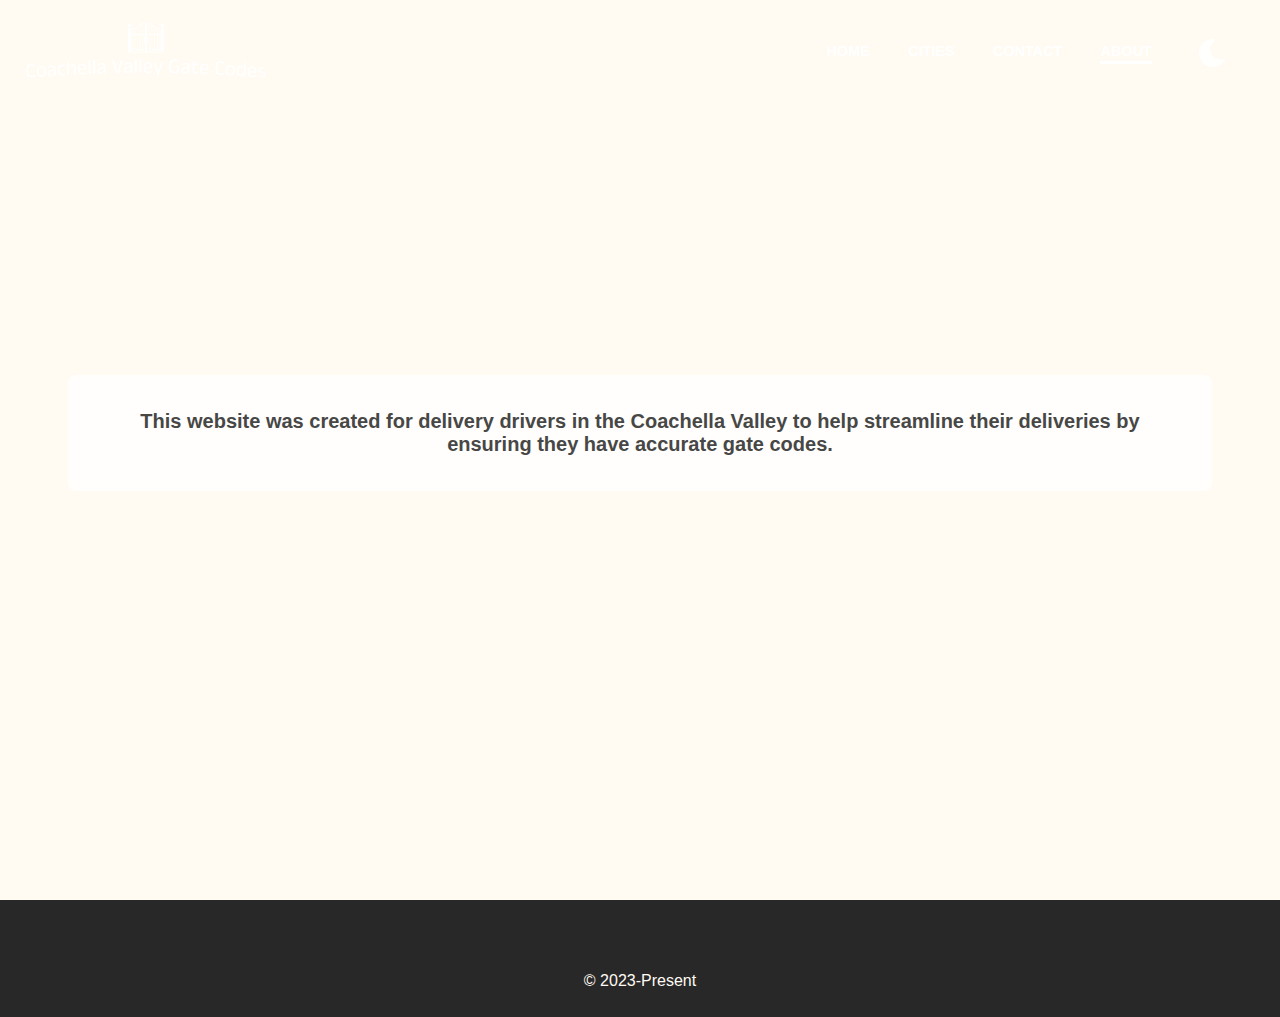
==== about.html @ 3d5994d3 "Add files via upload" ====
<!DOCTYPE html>
<html lang="en">
<head>
    <meta charset="UTF-8">
    <meta http-equiv="X-UA-Compatible" content="IE=edge">
    <meta name="viewport" content="width=device-width, initial-scale=1.0">

    <!--Swap our for actual link-->
    <link rel="canonical" href="index.html">

    <meta name="description" content="">
    <meta name="keywords" content="">

    <!--Social Media Display-->
    <meta property="og:title" content="CV Gate Codes"/>
    <meta property="og:description" content=""/>
    <meta property="og:type" content="website" />
    <meta property="og:url" content="https://www.mlc-music.com/"/>
    <meta property="og:image" content="/images/valley.jpg"/>
    <meta property="og:image:secure_url" content="/images/valley.jpg"/>


    <!-- Preload -->
    <link rel="preload" as="image" href="images/valleycopy.JPG">
    <link rel="preload" as="image" href="images/logowhite.svg">
    <link rel="preload" as="font" type="font/woff2" href="fonts/frank-ruhl-libre-v12-latin-regular.woff2" crossorigin>
    <link rel="preload" as="font" type="font/woff2" href="fonts/montserrat-v24-latin-regular.woff2" crossorigin>
    <link rel="preload" as="font" type="font/woff2" href="fonts/montserrat-v24-latin-600.woff2" crossorigin>

    <link rel="stylesheet" href="css/critical.css"> <!-- Only above the fold css-->
    <link rel="stylesheet" href="css/root.css">
    <link rel="stylesheet" href="css/dark.css">

    <title>CV Gate Codes</title>
</head>
<body>
    <!--Screen reader skip main nav-->
    <a class="skip" aria-label="skip to main content" href="index.html#main">Click To Skip To Main Content</a>

    <!-- ============================================ -->
    <!--                 Navigation                   -->
    <!-- ============================================ -->

    <div id="navigation">
        <div aria-hidden="true" class="background-color-div">
            <!--This div is used to overcome a z-index issue where the open
                #navbar-menu is on top of the #navigation. This bar places itself 
                the #navbar-menu so that menu appears behind the #navigation
            -->
        </div>
        <div class="container">
            <!--Logo - Get SVGs if you can.  I use fiverr to get png's turned into SVGs. Highly recommend it, worth the $20 - get a light and dark version-->
            <a aria-label='click to go to home page' class='logo' href='index.html'>
                <!--Light Colored Logo, remove .dark image tag and the .light class if you don't have a dark and light version -->
                <svg class="light" aria-hidden="true" decoding="async" alt="logo" xmlns="http://www.w3.org/2000/svg" version="1.1" xmlns:xlink="http://www.w3.org/1999/xlink" xmlns:svgjs="http://svgjs.dev/svgjs" width="300" height="100" viewBox="0 0 2000 464"><g transform="matrix(1,0,0,1,-1.2113713721353179,-0.1979944896922916)"><svg viewBox="0 0 396 92" data-background-color="#ffffff" preserveAspectRatio="xMidYMid meet" height="464" width="2000" xmlns="http://www.w3.org/2000/svg" xmlns:xlink="http://www.w3.org/1999/xlink"><g id="tight-bounds" transform="matrix(1,0,0,1,0.2398515316828025,0.039257528128644026)"><svg viewBox="0 0 395.52 91.9214849437427" height="91.9214849437427" width="395.52"><g><svg viewBox="0 0 395.52000000000004 91.92148494374271" height="91.9214849437427" width="395.52"><g transform="matrix(1,0,0,1,0,60.792048281419184)"><svg viewBox="0 0 395.52000000000004 31.129436662323528" height="31.129436662323528" width="395.52000000000004"><g id="textblocktransform"><svg viewBox="0 0 395.52000000000004 31.129436662323528" height="31.129436662323528" width="395.52000000000004" id="textblock"><g><svg viewBox="0 0 395.52000000000004 31.129436662323528" height="31.129436662323528" width="395.52000000000004"><g transform="matrix(1,0,0,1,0,0)"><svg width="395.52000000000004" viewBox="1.8599865286918082 -33.29719 572.7605834713082 45.07919592506015" height="31.129436662323528" data-palette-color="#00000"><path d="M15.371 11.451v0c-3.913 0.328-6.938-0.522-9.075-2.55-2.144-2.035-3.386-5.075-3.725-9.121v0l-0.629-7.493c-0.339-4.046 0.375-7.247 2.145-9.603 1.763-2.349 4.591-3.687 8.484-4.014v0c1.256-0.105 2.408-0.085 3.457 0.062 1.056 0.146 2.001 0.364 2.835 0.655 0.841 0.297 1.561 0.622 2.159 0.973v0l0.658 3.778c-1.028-0.61-2.221-1.118-3.58-1.526-1.352-0.408-2.912-0.538-4.679-0.39v0c-2.657 0.223-4.598 1.178-5.821 2.866-1.223 1.688-1.713 3.984-1.469 6.887v0l0.612 7.305c0.242 2.89 1.118 5.074 2.627 6.553 1.502 1.48 3.615 2.105 6.34 1.877v0c1.747-0.147 3.274-0.532 4.579-1.157 1.299-0.624 2.412-1.35 3.34-2.177v0l-0.011 3.945c-0.532 0.439-1.194 0.883-1.985 1.33-0.791 0.454-1.712 0.839-2.764 1.155-1.043 0.322-2.21 0.537-3.498 0.645zM38.985 9.637v0c-3.47 0.264-6.17-0.473-8.102-2.211-1.938-1.738-3.04-4.365-3.308-7.882v0l-0.281-3.689c-0.267-3.503 0.429-6.257 2.089-8.263 1.659-2.005 4.214-3.139 7.664-3.401v0c3.47-0.264 6.173 0.469 8.11 2.2 1.93 1.732 3.029 4.349 3.296 7.852v0l0.281 3.69c0.268 3.516-0.421 6.28-2.066 8.29-1.652 2.011-4.213 3.149-7.683 3.414zM38.736 6.366v0c2.147-0.164 3.731-0.923 4.75-2.277 1.02-1.361 1.438-3.239 1.256-5.632v0l-0.315-4.138c-0.181-2.38-0.878-4.159-2.091-5.336-1.213-1.178-2.893-1.685-5.04-1.522v0c-2.127 0.162-3.704 0.917-4.732 2.266-1.027 1.349-1.45 3.213-1.269 5.592v0l0.315 4.138c0.182 2.393 0.884 4.185 2.105 5.376 1.22 1.184 2.894 1.695 5.021 1.533zM72.278-9.084l1.074 15.663-3.991 0.274-0.233-5.888-0.192-0.608-0.529-7.712-0.067-1.409c-0.135-1.969-0.737-3.391-1.806-4.266-1.062-0.869-2.674-1.23-4.835-1.082v0c-1.736 0.119-3.312 0.474-4.728 1.066-1.409 0.598-2.653 1.264-3.732 2v0l0.134-3.447c0.599-0.422 1.322-0.849 2.168-1.282 0.839-0.432 1.809-0.809 2.909-1.131 1.101-0.323 2.319-0.53 3.656-0.622v0c1.736-0.119 3.227-0.011 4.473 0.325 1.239 0.336 2.262 0.877 3.068 1.624 0.806 0.74 1.424 1.66 1.853 2.76 0.423 1.1 0.682 2.345 0.778 3.735zM61.066 7.943v0c-2.394 0.164-4.273-0.292-5.637-1.368-1.363-1.076-2.12-2.698-2.268-4.866v0l-0.049-0.718c-0.153-2.228 0.425-3.938 1.733-5.131 1.301-1.198 3.443-2.114 6.427-2.746v0l7.577-1.622 0.431 2.917-7.321 1.565c-1.831 0.393-3.12 0.936-3.867 1.628-0.754 0.693-1.089 1.658-1.004 2.896v0l0.027 0.399c0.087 1.27 0.546 2.218 1.378 2.842 0.831 0.625 2.035 0.883 3.611 0.775v0c1.383-0.095 2.554-0.416 3.512-0.963 0.958-0.547 1.715-1.247 2.272-2.1 0.556-0.853 0.91-1.783 1.062-2.789v0l0.805 2.681-0.768 0.053c-0.16 1.073-0.528 2.088-1.105 3.042-0.569 0.955-1.407 1.747-2.513 2.378-1.099 0.63-2.534 1.006-4.303 1.127zM88.771 6.18v0c-3.473 0.214-6.113-0.566-7.919-2.339-1.812-1.772-2.824-4.378-3.035-7.818v0l-0.232-3.773c-0.212-3.453 0.476-6.164 2.065-8.132 1.589-1.961 4.111-3.048 7.564-3.26v0c1.025-0.063 1.965-0.027 2.822 0.107 0.857 0.141 1.628 0.344 2.311 0.609 0.691 0.265 1.279 0.546 1.766 0.843v0l0.554 3.483c-0.809-0.551-1.761-1-2.858-1.347-1.09-0.347-2.354-0.476-3.791-0.388v0c-2.316 0.142-4 0.89-5.052 2.244-1.053 1.347-1.504 3.245-1.353 5.694v0l0.22 3.573c0.147 2.395 0.826 4.204 2.037 5.425 1.211 1.221 2.974 1.761 5.289 1.619v0c1.491-0.092 2.762-0.377 3.815-0.856 1.059-0.479 1.993-1.044 2.801-1.695v0l-0.152 3.566c-0.701 0.544-1.625 1.062-2.769 1.553-1.152 0.498-2.513 0.796-4.083 0.892zM120.234-11.69l0.847 15.507-4.014 0.219-0.822-15.058c-0.072-1.311-0.313-2.427-0.723-3.345-0.404-0.926-1.024-1.627-1.858-2.102-0.827-0.476-1.936-0.675-3.327-0.6v0c-1.271 0.069-2.357 0.369-3.256 0.899-0.906 0.53-1.619 1.22-2.141 2.07-0.528 0.85-0.88 1.801-1.056 2.852v0l-1.044-2.798 1.039-0.056c0.187-1.105 0.588-2.129 1.204-3.07 0.61-0.935 1.459-1.702 2.548-2.303 1.089-0.6 2.436-0.944 4.04-1.031v0c1.917-0.105 3.485 0.174 4.703 0.835 1.225 0.668 2.147 1.669 2.768 3.003 0.62 1.335 0.985 2.994 1.092 4.978zM103.918-13.013l0.967 17.714-4.024 0.22-1.794-32.872 3.994-0.218 0.43 7.889 0.26 6.956zM137.42 3.608v0c-3.689 0.172-6.512-0.601-8.467-2.318-1.955-1.718-3.011-4.255-3.167-7.611v0l-0.202-4.326c-0.159-3.41 0.588-6.077 2.24-8.002 1.652-1.926 4.15-2.966 7.493-3.122v0c2.251-0.105 4.148 0.227 5.693 0.996 1.544 0.762 2.731 1.895 3.562 3.398 0.837 1.503 1.306 3.323 1.405 5.46v0l0.042 0.889c0.025 0.533 0.026 1.063 0.004 1.592-0.015 0.535-0.044 1.06-0.087 1.576v0l-3.696 0.172c-0.004-0.794-0.019-1.547-0.045-2.26-0.027-0.713-0.054-1.369-0.082-1.969v0c-0.069-1.472-0.359-2.703-0.873-3.693-0.52-0.997-1.262-1.743-2.226-2.239-0.957-0.496-2.139-0.711-3.544-0.646v0c-2.084 0.097-3.621 0.776-4.61 2.037-0.983 1.254-1.422 3.006-1.317 5.257v0l0.107 2.307 0.043 0.499 0.108 2.307c0.047 1.006 0.239 1.908 0.576 2.706 0.338 0.798 0.836 1.476 1.497 2.033 0.667 0.556 1.5 0.965 2.499 1.225 1 0.26 2.176 0.359 3.528 0.296v0c1.572-0.073 3.027-0.348 4.366-0.824 1.339-0.476 2.588-1.098 3.747-1.866v0l-0.207 3.493c-1.047 0.73-2.274 1.331-3.68 1.803-1.4 0.472-2.968 0.749-4.707 0.83zM144.956-10.848l0.141 3.027-17.232 0.802-0.141-3.026zM154.702-30.649l1.367 32.892-3.996 0.166-1.367-32.892zM165.571-31.066l1.26 32.896-3.997 0.153-1.26-32.895zM191.316-14.686l0.512 15.692-3.998 0.13-0.022-5.892-0.17-0.615-0.253-7.726-0.016-1.41c-0.064-1.972-0.615-3.415-1.652-4.328-1.03-0.907-2.628-1.325-4.793-1.254v0c-1.739 0.057-3.327 0.355-4.764 0.896-1.43 0.547-2.697 1.169-3.801 1.865v0l0.258-3.441c0.614-0.4 1.351-0.801 2.212-1.202 0.854-0.401 1.837-0.744 2.948-1.027 1.111-0.283 2.337-0.447 3.676-0.491v0c1.739-0.057 3.225 0.105 4.458 0.485 1.226 0.38 2.229 0.958 3.008 1.733 0.779 0.768 1.363 1.71 1.753 2.824 0.383 1.115 0.598 2.368 0.644 3.761zM179.502 1.929v0c-2.399 0.078-4.26-0.444-5.584-1.569-1.324-1.124-2.022-2.772-2.093-4.944v0l-0.023-0.72c-0.073-2.232 0.566-3.921 1.915-5.065 1.343-1.151 3.517-1.989 6.522-2.514v0l7.63-1.35 0.325 2.931-7.371 1.301c-1.844 0.327-3.151 0.823-3.923 1.489-0.779 0.666-1.148 1.618-1.108 2.858v0l0.013 0.4c0.042 1.273 0.467 2.236 1.275 2.89 0.808 0.654 2.002 0.955 3.582 0.903v0c1.386-0.045 2.567-0.324 3.544-0.836 0.977-0.512 1.759-1.185 2.346-2.018 0.586-0.833 0.973-1.749 1.161-2.749v0l0.708 2.708-0.769 0.025c-0.199 1.067-0.603 2.067-1.213 3.001-0.603 0.934-1.469 1.696-2.597 2.286-1.121 0.59-2.568 0.914-4.34 0.973zM232.956-31.699l-8.979 31.953-6.588 0.137-10.318-31.553 4.319-0.089 8.923 28.451 0.59-0.013 7.753-28.797zM256.201-15.943l0.207 15.698-4 0.053 0.093-5.892-0.158-0.618-0.102-7.729 0.011-1.41c-0.026-1.973-0.548-3.426-1.567-4.36-1.012-0.927-2.602-1.376-4.768-1.347v0c-1.74 0.023-3.333 0.291-4.78 0.803-1.44 0.519-2.719 1.116-3.837 1.79v0l0.325-3.434c0.622-0.388 1.367-0.775 2.235-1.16 0.862-0.385 1.851-0.708 2.967-0.969 1.117-0.261 2.345-0.401 3.685-0.419v0c1.74-0.023 3.222 0.168 4.448 0.572 1.219 0.404 2.21 1.001 2.974 1.791 0.764 0.783 1.33 1.736 1.698 2.858 0.361 1.122 0.551 2.38 0.569 3.773zM244.066 0.438v0c-2.4 0.032-4.251-0.527-5.553-1.677-1.302-1.15-1.967-2.811-1.996-4.984v0l-0.009-0.72c-0.029-2.233 0.642-3.909 2.014-5.027 1.365-1.125 3.555-1.92 6.569-2.387v0l7.655-1.201 0.269 2.937-7.396 1.157c-1.85 0.291-3.167 0.762-3.951 1.413-0.792 0.65-1.179 1.596-1.163 2.835v0l0.005 0.4c0.017 1.273 0.423 2.245 1.218 2.914 0.796 0.67 1.983 0.994 3.564 0.973v0c1.387-0.018 2.573-0.274 3.56-0.767 0.987-0.493 1.782-1.15 2.384-1.971 0.603-0.821 1.007-1.73 1.214-2.726v0l0.656 2.721-0.77 0.01c-0.219 1.063-0.643 2.055-1.271 2.977-0.621 0.922-1.502 1.667-2.641 2.235-1.133 0.568-2.586 0.864-4.358 0.888zM266.358-33.244l0.269 32.919-4 0.033-0.268-32.919zM277.235-33.297l0.161 32.919-4 0.02-0.161-32.92zM294.205 0.178v0c-3.693-0.003-6.476-0.909-8.347-2.717-1.872-1.808-2.806-4.392-2.804-7.752v0l0.004-4.33c0.003-3.413 0.875-6.043 2.616-7.888 1.742-1.845 4.286-2.767 7.632-2.764v0c2.253 0.002 4.133 0.423 5.639 1.265 1.506 0.835 2.638 2.022 3.397 3.562 0.765 1.541 1.147 3.381 1.146 5.521v0l-0.001 0.89c0 0.533-0.024 1.063-0.071 1.59-0.04 0.533-0.094 1.057-0.161 1.57v0l-3.7-0.003c0.034-0.793 0.055-1.547 0.061-2.26 0.007-0.713 0.011-1.37 0.012-1.97v0c0.001-1.473-0.231-2.717-0.697-3.73-0.472-1.02-1.179-1.801-2.118-2.342-0.933-0.541-2.103-0.812-3.509-0.813v0c-2.087-0.002-3.654 0.604-4.702 1.816-1.041 1.206-1.562 2.935-1.564 5.189v0l-0.002 2.31 0.02 0.5-0.002 2.31c-0.001 1.007 0.148 1.917 0.447 2.73 0.299 0.814 0.765 1.514 1.399 2.102 0.64 0.587 1.452 1.035 2.439 1.342 0.986 0.307 2.156 0.462 3.509 0.462v0c1.573 0.001 3.04-0.204 4.401-0.616 1.36-0.412 2.637-0.975 3.831-1.687v0l-0.373 3.48c-1.081 0.679-2.334 1.221-3.761 1.627-1.42 0.406-3.001 0.608-4.741 0.606zM302.417-13.905l-0.002 3.03-17.25-0.014 0.002-3.03zM310.943-24.551l6.434 20.556 2.31 0.02-2.118 0.902 7.433-21.357 4.15 0.035-11.681 32.701-4.079-0.035 3.924-11.046 1.747 1.555-4.57-0.04-7.73-23.327zM355.335 0.908v0c-2.406-0.047-4.41-0.574-6.01-1.579-1.607-0.999-2.803-2.432-3.586-4.301-0.783-1.876-1.149-4.13-1.096-6.763v0l0.147-7.499c0.082-4.173 1.219-7.361 3.41-9.564 2.191-2.204 5.365-3.265 9.524-3.183v0c1.486 0.029 2.837 0.176 4.052 0.44 1.215 0.264 2.289 0.602 3.221 1.013 0.939 0.405 1.744 0.831 2.415 1.278v0l0.297 3.727c-1.125-0.749-2.459-1.412-4.002-1.989-1.536-0.577-3.323-0.886-5.362-0.926v0c-3.079-0.061-5.392 0.714-6.938 2.323-1.552 1.61-2.358 3.954-2.419 7.034v0l-0.146 7.409c-0.056 2.846 0.567 5.056 1.87 6.628 1.302 1.579 3.287 2.395 5.953 2.448v0c1.36 0.027 2.531-0.183 3.513-0.631 0.976-0.441 1.781-1.038 2.416-1.793 0.635-0.748 1.105-1.575 1.409-2.483v0l0.154-7.818 0.641 1.473-7.478-0.148 0.067-3.429 10.828 0.213-0.247 12.548-4.049-0.1c-0.287 1.021-0.762 1.972-1.427 2.853-0.664 0.88-1.578 1.579-2.741 2.096-1.17 0.517-2.642 0.758-4.416 0.723zM367.865 0.555l-4.019-0.079 0.299-6.556 3.849 0.076zM393.145-14.444l-0.439 15.693-3.999-0.112 0.335-5.882-0.133-0.624 0.217-7.727 0.069-1.409c0.055-1.973-0.407-3.446-1.387-4.421-0.973-0.968-2.543-1.482-4.708-1.542v0c-1.739-0.049-3.342 0.153-4.809 0.606-1.46 0.459-2.762 1.003-3.907 1.631v0l0.465-3.418c0.637-0.362 1.397-0.718 2.281-1.067 0.877-0.349 1.878-0.631 3.005-0.846 1.126-0.215 2.359-0.304 3.699-0.267v0c1.739 0.049 3.213 0.3 4.421 0.754 1.201 0.454 2.167 1.091 2.897 1.912 0.731 0.814 1.257 1.789 1.579 2.925 0.315 1.136 0.453 2.4 0.414 3.794zM380.346 1.424v0c-2.399-0.067-4.225-0.702-5.479-1.904-1.254-1.202-1.85-2.89-1.789-5.062v0l0.02-0.72c0.062-2.232 0.802-3.879 2.219-4.94 1.41-1.068 3.631-1.772 6.662-2.114v0l7.698-0.885 0.148 2.945-7.437 0.852c-1.86 0.215-3.196 0.631-4.007 1.249-0.818 0.617-1.244 1.546-1.278 2.785v0l-0.011 0.4c-0.036 1.273 0.33 2.26 1.097 2.962 0.767 0.702 1.941 1.075 3.52 1.118v0c1.386 0.039 2.582-0.168 3.589-0.619 1.006-0.452 1.827-1.076 2.463-1.872 0.636-0.796 1.078-1.687 1.326-2.674v0l0.543 2.746-0.77-0.021c-0.263 1.053-0.727 2.027-1.392 2.922-0.659 0.895-1.569 1.603-2.73 2.124-1.155 0.521-2.619 0.757-4.392 0.708zM407.573 2.269v0c-1.872-0.066-3.368-0.402-4.488-1.008-1.126-0.6-1.926-1.482-2.398-2.646-0.473-1.157-0.68-2.589-0.62-4.294v0l0.538-15.301 3.977 0.14-0.521 14.831c-0.056 1.586 0.266 2.768 0.966 3.546 0.706 0.779 1.919 1.198 3.638 1.258v0c0.979 0.034 1.923-0.039 2.83-0.22 0.907-0.182 1.767-0.458 2.581-0.83v0l-0.501 3.434c-0.787 0.373-1.707 0.657-2.762 0.854-1.048 0.197-2.128 0.275-3.24 0.236zM414.515-21.902l-0.483 3.215-17.459-0.613 0.113-3.228zM404.945-29.182l-0.427 7.319-3.848-0.135 0.209-6.797zM428.5 3.143v0c-3.69-0.153-6.434-1.17-8.23-3.053-1.797-1.883-2.626-4.502-2.488-7.86v0l0.18-4.326c0.141-3.41 1.119-6.002 2.934-7.775 1.815-1.773 4.394-2.59 7.738-2.452v0c2.251 0.093 4.112 0.591 5.583 1.492 1.471 0.895 2.554 2.127 3.25 3.697 0.702 1.57 1.009 3.425 0.92 5.563v0l-0.037 0.89c-0.022 0.533-0.067 1.061-0.135 1.585-0.062 0.531-0.137 1.052-0.225 1.562v0l-3.697-0.153c0.066-0.791 0.117-1.543 0.154-2.255 0.036-0.712 0.067-1.368 0.091-1.968v0c0.061-1.472-0.121-2.724-0.545-3.756-0.431-1.039-1.105-1.847-2.022-2.426-0.91-0.578-2.068-0.896-3.473-0.954v0c-2.085-0.086-3.675 0.455-4.771 1.624-1.089 1.163-1.68 2.87-1.774 5.121v0l-0.095 2.308-0.001 0.5-0.095 2.308c-0.042 1.006 0.071 1.921 0.336 2.747 0.266 0.825 0.703 1.544 1.312 2.156 0.615 0.613 1.409 1.093 2.383 1.44 0.973 0.347 2.136 0.549 3.488 0.604v0c1.572 0.065 3.046-0.081 4.422-0.437 1.376-0.357 2.675-0.867 3.896-1.53v0l-0.513 3.461c-1.107 0.635-2.382 1.126-3.825 1.474-1.436 0.348-3.023 0.485-4.761 0.413zM437.276-10.596l-0.125 3.028-17.236-0.714 0.126-3.027zM465.981 4.963v0c-3.921-0.206-6.803-1.459-8.645-3.758-1.848-2.307-2.666-5.487-2.453-9.542v0l0.394-7.509c0.213-4.054 1.356-7.129 3.428-9.223 2.066-2.088 5.049-3.029 8.951-2.825v0c1.258 0.066 2.397 0.243 3.417 0.53 1.026 0.288 1.933 0.632 2.719 1.034 0.793 0.409 1.462 0.828 2.007 1.257v0l0.139 3.833c-0.936-0.743-2.049-1.409-3.34-1.998-1.284-0.588-2.812-0.929-4.582-1.022v0c-2.663-0.14-4.715 0.544-6.156 2.05-1.441 1.507-2.238 3.714-2.391 6.624v0l-0.384 7.32c-0.152 2.896 0.419 5.179 1.713 6.849 1.288 1.67 3.296 2.576 6.026 2.72v0c1.751 0.092 3.316-0.083 4.694-0.525 1.372-0.442 2.573-1.01 3.604-1.703v0l-0.546 3.906c-0.587 0.363-1.302 0.713-2.148 1.049-0.846 0.343-1.811 0.599-2.894 0.77-1.077 0.177-2.262 0.232-3.553 0.163zM489.622 6.371v0c-3.474-0.209-6.049-1.306-7.726-3.29-1.684-1.985-2.42-4.737-2.208-8.258v0l0.222-3.693c0.211-3.507 1.275-6.141 3.191-7.902 1.916-1.761 4.601-2.538 8.055-2.331v0c3.474 0.209 6.053 1.303 7.736 3.281 1.678 1.978 2.411 4.72 2.2 8.227v0l-0.222 3.694c-0.212 3.52-1.269 6.165-3.173 7.933-1.91 1.768-4.601 2.548-8.075 2.339zM489.819 3.097v0c2.149 0.129 3.821-0.408 5.016-1.611 1.195-1.21 1.864-3.013 2.009-5.409v0l0.249-4.143c0.143-2.382-0.306-4.239-1.348-5.571-1.042-1.332-2.638-2.062-4.787-2.192v0c-2.129-0.128-3.795 0.406-4.995 1.603-1.201 1.197-1.873 2.986-2.016 5.369v0l-0.25 4.142c-0.144 2.396 0.307 4.266 1.356 5.612 1.048 1.339 2.637 2.072 4.766 2.2zM513.682 7.825v0c-2.907-0.198-5.06-1.249-6.461-3.156-1.394-1.906-1.974-4.584-1.739-8.036v0l0.271-3.991c0.236-3.472 1.184-6.067 2.845-7.785 1.661-1.725 3.988-2.485 6.981-2.282v0c1.483 0.101 2.753 0.441 3.809 1.021 1.056 0.58 1.893 1.345 2.51 2.296 0.616 0.957 0.999 2.063 1.148 3.315v0l1.307 0.089-1.439 3.621c0.05-1.427-0.188-2.642-0.714-3.647-0.519-1.011-1.261-1.796-2.225-2.356-0.964-0.567-2.091-0.894-3.382-0.982v0c-2.049-0.139-3.655 0.35-4.82 1.466-1.165 1.117-1.826 2.833-1.984 5.148v0l-0.313 4.609c-0.155 2.281 0.269 4.054 1.272 5.319 1.003 1.264 2.529 1.966 4.578 2.105v0c1.224 0.083 2.321-0.079 3.29-0.488 0.977-0.408 1.802-1.007 2.478-1.796 0.676-0.796 1.166-1.715 1.47-2.757v0l0.793 2.941-1.188-0.081c-0.307 1.075-0.817 2.046-1.531 2.913-0.714 0.867-1.637 1.529-2.771 1.987-1.134 0.464-2.529 0.64-4.185 0.527zM528.052-24.715l-2.233 32.844-4.021-0.273 0.577-5.835 0.009-1.302 0.687-10.107 0.088-0.846 0.366-6.871 0.536-7.882zM542.381 9.935v0c-3.683-0.28-6.39-1.391-8.121-3.334-1.731-1.943-2.469-4.59-2.215-7.941v0l0.328-4.317c0.259-3.404 1.325-5.96 3.2-7.67 1.875-1.71 4.481-2.438 7.818-2.184v0c2.247 0.171 4.09 0.732 5.528 1.683 1.439 0.945 2.479 2.214 3.121 3.808 0.648 1.594 0.891 3.457 0.729 5.591v0l-0.068 0.887c-0.04 0.532-0.104 1.059-0.19 1.58-0.08 0.529-0.173 1.047-0.279 1.554v0l-3.689-0.28c0.093-0.789 0.17-1.538 0.231-2.249 0.061-0.711 0.114-1.365 0.159-1.964v0c0.112-1.469-0.027-2.727-0.415-3.772-0.395-1.053-1.04-1.884-1.937-2.494-0.89-0.609-2.036-0.967-3.438-1.074v0c-2.081-0.158-3.689 0.328-4.825 1.459-1.128 1.124-1.778 2.81-1.948 5.057v0l-0.175 2.303-0.018 0.501-0.175 2.303c-0.076 1.004 0.004 1.923 0.242 2.756 0.238 0.834 0.65 1.567 1.237 2.2 0.594 0.633 1.371 1.14 2.331 1.521 0.961 0.381 2.116 0.622 3.465 0.725v0c1.569 0.119 3.047 0.024 4.434-0.285 1.387-0.309 2.703-0.774 3.947-1.395v0l-0.632 3.442c-1.128 0.596-2.419 1.043-3.873 1.34-1.447 0.298-3.038 0.381-4.772 0.249zM551.624-3.493l-0.229 3.021-17.201-1.306 0.23-3.022zM564.432 11.705v0c-1.947-0.162-3.63-0.516-5.049-1.063-1.42-0.54-2.588-1.098-3.503-1.676v0l-0.061-3.738c1.151 0.725 2.431 1.38 3.841 1.966 1.404 0.578 3.022 0.944 4.855 1.096v0c1.867 0.155 3.293-0.024 4.28-0.537 0.993-0.519 1.538-1.364 1.635-2.533v0l0.023-0.269c0.064-0.764-0.06-1.407-0.372-1.928-0.317-0.528-0.922-1.02-1.814-1.475-0.892-0.456-2.173-0.943-3.842-1.464v0c-1.996-0.614-3.553-1.272-4.672-1.974-1.126-0.702-1.901-1.519-2.325-2.451-0.431-0.932-0.593-2.043-0.485-3.332v0l0.018-0.219c0.176-2.113 1.043-3.653 2.602-4.62 1.559-0.967 3.817-1.328 6.773-1.083v0c1.9 0.158 3.53 0.508 4.89 1.049 1.359 0.548 2.462 1.121 3.309 1.721v0l0.086 3.429c-1.017-0.72-2.203-1.344-3.558-1.872-1.354-0.527-2.898-0.863-4.632-1.007v0c-1.256-0.104-2.28-0.059-3.072 0.136-0.798 0.188-1.39 0.503-1.774 0.946-0.391 0.442-0.614 0.992-0.669 1.65v0l-0.017 0.199c-0.06 0.724 0.065 1.353 0.375 1.888 0.303 0.534 0.888 1.024 1.754 1.47 0.873 0.447 2.095 0.91 3.667 1.389v0c2.025 0.583 3.622 1.214 4.79 1.894 1.168 0.679 1.977 1.482 2.429 2.409 0.458 0.928 0.629 2.086 0.513 3.475v0l-0.035 0.418c-0.19 2.279-1.126 3.93-2.81 4.954-1.677 1.024-4.061 1.408-7.15 1.152z" opacity="1" transform="matrix(1,0,0,1,0,0)" fill="#fff" class="wordmark-text-0" data-fill-palette-color="primary" id="text-0"></path></svg></g></svg></g></svg></g></svg></g><g transform="matrix(1,0,0,1,167.29399757350825,0)"><svg viewBox="0 0 60.93200485298352 50.36742851963946" height="50.36742851963946" width="60.93200485298352"><g><svg xmlns="http://www.w3.org/2000/svg" xmlns:xlink="http://www.w3.org/1999/xlink" version="1.1" x="0" y="0" viewBox="0.5539999999999994 10.011 98.441 81.373" enable-background="new 0 0 100 100" xml:space="preserve" height="50.36742851963946" width="60.93200485298352" class="icon-icon-0" data-fill-palette-color="accent" id="icon-0"><g fill="#111111" data-fill-palette-color="accent"><g fill="#111111" data-fill-palette-color="accent"><path d="M96.38 24.607A7.15 7.15 0 0 1 92.068 24.607L91.832 26.168H90.964V91.383H97.485V26.168H96.617z" fill="#fff" data-fill-palette-color="accent"></path><path d="M81.792 26.02L81.159 25.905C78.42 25.374 75.436 24.396 73.067 22.605 67.312 18.252 63.388 10.125 50.265 10.02V10.012L50.039 10.011H50.018L49.79 10.012V10.02C36.667 10.125 32.743 18.252 26.989 22.605 24.621 24.397 21.638 25.375 18.897 25.905L18.265 26.02C15.875 26.43 13.727 26.513 12.423 26.513 11.78 26.513 11.35 26.494 11.187 26.486V91.384H88.839V26.486C88.656 26.495 88.237 26.512 87.633 26.512A35.5 35.5 0 0 1 81.792 26.02M18.265 88.957H13.534V83.236H18.265zM18.265 80.809H13.534V44.064H18.265zM18.265 41.637H13.534V28.921A38 38 0 0 0 18.265 28.47zM25.876 88.957H19.479V83.236H25.876zM25.876 80.809H19.479V44.064H25.876zM25.876 41.637H19.479V28.255C21.574 27.84 23.81 27.174 25.876 26.128zM42.286 13.729C43.898 13.126 45.714 12.696 47.839 12.522V41.637H42.286zM33.487 88.957H27.089V83.236H33.487zM33.487 80.809H27.089V44.064H33.487zM33.487 41.637H27.089V25.453C27.556 25.168 28.015 24.87 28.453 24.539 30.001 23.369 31.351 22.022 32.78 20.598L33.487 19.895zM41.072 88.957H34.7V83.236H41.072zM41.072 80.809H34.7V44.064H41.072zM41.072 41.637H34.7V18.732C36.526 17.011 38.517 15.387 41.072 14.223zM47.839 88.957H42.286V83.236H47.839zM57.772 88.957H52.216V83.236H57.772zM57.772 80.809H52.216V66.055H47.838V80.809H42.285V44.064H47.838V48.223H52.216V44.064H57.772zM57.772 41.637H52.216V12.522C54.342 12.695 56.157 13.128 57.772 13.729zM65.355 88.957H58.985V83.236H65.355zM65.355 80.809H58.985V44.064H65.355zM65.355 41.637H58.985V14.223C61.541 15.388 63.531 17.011 65.355 18.734zM72.967 88.957H66.57V83.236H72.967zM72.967 80.809H66.57V44.064H72.967zM72.967 41.637H66.57V19.896C66.806 20.13 67.043 20.364 67.277 20.599 68.707 22.023 70.056 23.37 71.604 24.54 72.041 24.871 72.5 25.169 72.967 25.454zM80.579 88.957H74.18V83.236H80.579zM80.579 80.809H74.18V44.064H80.579zM80.579 41.637H74.18V26.128C76.247 27.174 78.485 27.84 80.579 28.255zM86.521 88.957H81.792V83.236H86.521zM86.521 80.809H81.792V44.064H86.521zM86.521 41.637H81.792V28.471C83.608 28.763 85.264 28.883 86.521 28.922z" fill="#fff" data-fill-palette-color="accent"></path><path d="M44.712 64.641H54.869V49.623H44.712zM49.791 53.434A1.75 1.75 0 0 1 50.729 56.659V60.831H48.854V56.659A1.748 1.748 0 0 1 49.791 53.434" fill="#fff" data-fill-palette-color="accent"></path><circle cx="94.223" cy="19.241" r="4.8" fill="#fff" data-fill-palette-color="accent"></circle><path d="M7.482 24.607A7.15 7.15 0 0 1 3.169 24.607L2.933 26.168H2.065V91.383H8.586V26.168H7.718z" fill="#fff" data-fill-palette-color="accent"></path><circle cx="5.326" cy="19.241" r="4.8" fill="#fff" data-fill-palette-color="accent"></circle></g></g></svg></g></svg></g><g></g></svg></g><defs></defs></svg><rect width="395.52" height="91.9214849437427" fill="none" stroke="none" visibility="hidden"></rect></g></svg></g></svg>
                <!--Dark Colored Logo-->
                <svg class="dark" aria-hidden="true" decoding="async" loading="lazy" alt="logo" xmlns="http://www.w3.org/2000/svg" version="1.1" xmlns:xlink="http://www.w3.org/1999/xlink" xmlns:svgjs="http://svgjs.dev/svgjs" width="300" height="100" viewBox="0 0 2000 464"><g transform="matrix(1,0,0,1,-1.2113713721353179,-0.1979944896922916)"><svg viewBox="0 0 396 92" data-background-color="#ffffff" preserveAspectRatio="xMidYMid meet" height="464" width="2000" xmlns="http://www.w3.org/2000/svg" xmlns:xlink="http://www.w3.org/1999/xlink"><g id="tight-bounds" transform="matrix(1,0,0,1,0.2398515316828025,0.039257528128644026)"><svg viewBox="0 0 395.52 91.9214849437427" height="91.9214849437427" width="395.52"><g><svg viewBox="0 0 395.52000000000004 91.92148494374271" height="91.9214849437427" width="395.52"><g transform="matrix(1,0,0,1,0,60.792048281419184)"><svg viewBox="0 0 395.52000000000004 31.129436662323528" height="31.129436662323528" width="395.52000000000004"><g id="textblocktransform"><svg viewBox="0 0 395.52000000000004 31.129436662323528" height="31.129436662323528" width="395.52000000000004" id="textblock"><g><svg viewBox="0 0 395.52000000000004 31.129436662323528" height="31.129436662323528" width="395.52000000000004"><g transform="matrix(1,0,0,1,0,0)"><svg width="395.52000000000004" viewBox="1.8599865286918082 -33.29719 572.7605834713082 45.07919592506015" height="31.129436662323528" data-palette-color="#111111"><path d="M15.371 11.451v0c-3.913 0.328-6.938-0.522-9.075-2.55-2.144-2.035-3.386-5.075-3.725-9.121v0l-0.629-7.493c-0.339-4.046 0.375-7.247 2.145-9.603 1.763-2.349 4.591-3.687 8.484-4.014v0c1.256-0.105 2.408-0.085 3.457 0.062 1.056 0.146 2.001 0.364 2.835 0.655 0.841 0.297 1.561 0.622 2.159 0.973v0l0.658 3.778c-1.028-0.61-2.221-1.118-3.58-1.526-1.352-0.408-2.912-0.538-4.679-0.39v0c-2.657 0.223-4.598 1.178-5.821 2.866-1.223 1.688-1.713 3.984-1.469 6.887v0l0.612 7.305c0.242 2.89 1.118 5.074 2.627 6.553 1.502 1.48 3.615 2.105 6.34 1.877v0c1.747-0.147 3.274-0.532 4.579-1.157 1.299-0.624 2.412-1.35 3.34-2.177v0l-0.011 3.945c-0.532 0.439-1.194 0.883-1.985 1.33-0.791 0.454-1.712 0.839-2.764 1.155-1.043 0.322-2.21 0.537-3.498 0.645zM38.985 9.637v0c-3.47 0.264-6.17-0.473-8.102-2.211-1.938-1.738-3.04-4.365-3.308-7.882v0l-0.281-3.689c-0.267-3.503 0.429-6.257 2.089-8.263 1.659-2.005 4.214-3.139 7.664-3.401v0c3.47-0.264 6.173 0.469 8.11 2.2 1.93 1.732 3.029 4.349 3.296 7.852v0l0.281 3.69c0.268 3.516-0.421 6.28-2.066 8.29-1.652 2.011-4.213 3.149-7.683 3.414zM38.736 6.366v0c2.147-0.164 3.731-0.923 4.75-2.277 1.02-1.361 1.438-3.239 1.256-5.632v0l-0.315-4.138c-0.181-2.38-0.878-4.159-2.091-5.336-1.213-1.178-2.893-1.685-5.04-1.522v0c-2.127 0.162-3.704 0.917-4.732 2.266-1.027 1.349-1.45 3.213-1.269 5.592v0l0.315 4.138c0.182 2.393 0.884 4.185 2.105 5.376 1.22 1.184 2.894 1.695 5.021 1.533zM72.278-9.084l1.074 15.663-3.991 0.274-0.233-5.888-0.192-0.608-0.529-7.712-0.067-1.409c-0.135-1.969-0.737-3.391-1.806-4.266-1.062-0.869-2.674-1.23-4.835-1.082v0c-1.736 0.119-3.312 0.474-4.728 1.066-1.409 0.598-2.653 1.264-3.732 2v0l0.134-3.447c0.599-0.422 1.322-0.849 2.168-1.282 0.839-0.432 1.809-0.809 2.909-1.131 1.101-0.323 2.319-0.53 3.656-0.622v0c1.736-0.119 3.227-0.011 4.473 0.325 1.239 0.336 2.262 0.877 3.068 1.624 0.806 0.74 1.424 1.66 1.853 2.76 0.423 1.1 0.682 2.345 0.778 3.735zM61.066 7.943v0c-2.394 0.164-4.273-0.292-5.637-1.368-1.363-1.076-2.12-2.698-2.268-4.866v0l-0.049-0.718c-0.153-2.228 0.425-3.938 1.733-5.131 1.301-1.198 3.443-2.114 6.427-2.746v0l7.577-1.622 0.431 2.917-7.321 1.565c-1.831 0.393-3.12 0.936-3.867 1.628-0.754 0.693-1.089 1.658-1.004 2.896v0l0.027 0.399c0.087 1.27 0.546 2.218 1.378 2.842 0.831 0.625 2.035 0.883 3.611 0.775v0c1.383-0.095 2.554-0.416 3.512-0.963 0.958-0.547 1.715-1.247 2.272-2.1 0.556-0.853 0.91-1.783 1.062-2.789v0l0.805 2.681-0.768 0.053c-0.16 1.073-0.528 2.088-1.105 3.042-0.569 0.955-1.407 1.747-2.513 2.378-1.099 0.63-2.534 1.006-4.303 1.127zM88.771 6.18v0c-3.473 0.214-6.113-0.566-7.919-2.339-1.812-1.772-2.824-4.378-3.035-7.818v0l-0.232-3.773c-0.212-3.453 0.476-6.164 2.065-8.132 1.589-1.961 4.111-3.048 7.564-3.26v0c1.025-0.063 1.965-0.027 2.822 0.107 0.857 0.141 1.628 0.344 2.311 0.609 0.691 0.265 1.279 0.546 1.766 0.843v0l0.554 3.483c-0.809-0.551-1.761-1-2.858-1.347-1.09-0.347-2.354-0.476-3.791-0.388v0c-2.316 0.142-4 0.89-5.052 2.244-1.053 1.347-1.504 3.245-1.353 5.694v0l0.22 3.573c0.147 2.395 0.826 4.204 2.037 5.425 1.211 1.221 2.974 1.761 5.289 1.619v0c1.491-0.092 2.762-0.377 3.815-0.856 1.059-0.479 1.993-1.044 2.801-1.695v0l-0.152 3.566c-0.701 0.544-1.625 1.062-2.769 1.553-1.152 0.498-2.513 0.796-4.083 0.892zM120.234-11.69l0.847 15.507-4.014 0.219-0.822-15.058c-0.072-1.311-0.313-2.427-0.723-3.345-0.404-0.926-1.024-1.627-1.858-2.102-0.827-0.476-1.936-0.675-3.327-0.6v0c-1.271 0.069-2.357 0.369-3.256 0.899-0.906 0.53-1.619 1.22-2.141 2.07-0.528 0.85-0.88 1.801-1.056 2.852v0l-1.044-2.798 1.039-0.056c0.187-1.105 0.588-2.129 1.204-3.07 0.61-0.935 1.459-1.702 2.548-2.303 1.089-0.6 2.436-0.944 4.04-1.031v0c1.917-0.105 3.485 0.174 4.703 0.835 1.225 0.668 2.147 1.669 2.768 3.003 0.62 1.335 0.985 2.994 1.092 4.978zM103.918-13.013l0.967 17.714-4.024 0.22-1.794-32.872 3.994-0.218 0.43 7.889 0.26 6.956zM137.42 3.608v0c-3.689 0.172-6.512-0.601-8.467-2.318-1.955-1.718-3.011-4.255-3.167-7.611v0l-0.202-4.326c-0.159-3.41 0.588-6.077 2.24-8.002 1.652-1.926 4.15-2.966 7.493-3.122v0c2.251-0.105 4.148 0.227 5.693 0.996 1.544 0.762 2.731 1.895 3.562 3.398 0.837 1.503 1.306 3.323 1.405 5.46v0l0.042 0.889c0.025 0.533 0.026 1.063 0.004 1.592-0.015 0.535-0.044 1.06-0.087 1.576v0l-3.696 0.172c-0.004-0.794-0.019-1.547-0.045-2.26-0.027-0.713-0.054-1.369-0.082-1.969v0c-0.069-1.472-0.359-2.703-0.873-3.693-0.52-0.997-1.262-1.743-2.226-2.239-0.957-0.496-2.139-0.711-3.544-0.646v0c-2.084 0.097-3.621 0.776-4.61 2.037-0.983 1.254-1.422 3.006-1.317 5.257v0l0.107 2.307 0.043 0.499 0.108 2.307c0.047 1.006 0.239 1.908 0.576 2.706 0.338 0.798 0.836 1.476 1.497 2.033 0.667 0.556 1.5 0.965 2.499 1.225 1 0.26 2.176 0.359 3.528 0.296v0c1.572-0.073 3.027-0.348 4.366-0.824 1.339-0.476 2.588-1.098 3.747-1.866v0l-0.207 3.493c-1.047 0.73-2.274 1.331-3.68 1.803-1.4 0.472-2.968 0.749-4.707 0.83zM144.956-10.848l0.141 3.027-17.232 0.802-0.141-3.026zM154.702-30.649l1.367 32.892-3.996 0.166-1.367-32.892zM165.571-31.066l1.26 32.896-3.997 0.153-1.26-32.895zM191.316-14.686l0.512 15.692-3.998 0.13-0.022-5.892-0.17-0.615-0.253-7.726-0.016-1.41c-0.064-1.972-0.615-3.415-1.652-4.328-1.03-0.907-2.628-1.325-4.793-1.254v0c-1.739 0.057-3.327 0.355-4.764 0.896-1.43 0.547-2.697 1.169-3.801 1.865v0l0.258-3.441c0.614-0.4 1.351-0.801 2.212-1.202 0.854-0.401 1.837-0.744 2.948-1.027 1.111-0.283 2.337-0.447 3.676-0.491v0c1.739-0.057 3.225 0.105 4.458 0.485 1.226 0.38 2.229 0.958 3.008 1.733 0.779 0.768 1.363 1.71 1.753 2.824 0.383 1.115 0.598 2.368 0.644 3.761zM179.502 1.929v0c-2.399 0.078-4.26-0.444-5.584-1.569-1.324-1.124-2.022-2.772-2.093-4.944v0l-0.023-0.72c-0.073-2.232 0.566-3.921 1.915-5.065 1.343-1.151 3.517-1.989 6.522-2.514v0l7.63-1.35 0.325 2.931-7.371 1.301c-1.844 0.327-3.151 0.823-3.923 1.489-0.779 0.666-1.148 1.618-1.108 2.858v0l0.013 0.4c0.042 1.273 0.467 2.236 1.275 2.89 0.808 0.654 2.002 0.955 3.582 0.903v0c1.386-0.045 2.567-0.324 3.544-0.836 0.977-0.512 1.759-1.185 2.346-2.018 0.586-0.833 0.973-1.749 1.161-2.749v0l0.708 2.708-0.769 0.025c-0.199 1.067-0.603 2.067-1.213 3.001-0.603 0.934-1.469 1.696-2.597 2.286-1.121 0.59-2.568 0.914-4.34 0.973zM232.956-31.699l-8.979 31.953-6.588 0.137-10.318-31.553 4.319-0.089 8.923 28.451 0.59-0.013 7.753-28.797zM256.201-15.943l0.207 15.698-4 0.053 0.093-5.892-0.158-0.618-0.102-7.729 0.011-1.41c-0.026-1.973-0.548-3.426-1.567-4.36-1.012-0.927-2.602-1.376-4.768-1.347v0c-1.74 0.023-3.333 0.291-4.78 0.803-1.44 0.519-2.719 1.116-3.837 1.79v0l0.325-3.434c0.622-0.388 1.367-0.775 2.235-1.16 0.862-0.385 1.851-0.708 2.967-0.969 1.117-0.261 2.345-0.401 3.685-0.419v0c1.74-0.023 3.222 0.168 4.448 0.572 1.219 0.404 2.21 1.001 2.974 1.791 0.764 0.783 1.33 1.736 1.698 2.858 0.361 1.122 0.551 2.38 0.569 3.773zM244.066 0.438v0c-2.4 0.032-4.251-0.527-5.553-1.677-1.302-1.15-1.967-2.811-1.996-4.984v0l-0.009-0.72c-0.029-2.233 0.642-3.909 2.014-5.027 1.365-1.125 3.555-1.92 6.569-2.387v0l7.655-1.201 0.269 2.937-7.396 1.157c-1.85 0.291-3.167 0.762-3.951 1.413-0.792 0.65-1.179 1.596-1.163 2.835v0l0.005 0.4c0.017 1.273 0.423 2.245 1.218 2.914 0.796 0.67 1.983 0.994 3.564 0.973v0c1.387-0.018 2.573-0.274 3.56-0.767 0.987-0.493 1.782-1.15 2.384-1.971 0.603-0.821 1.007-1.73 1.214-2.726v0l0.656 2.721-0.77 0.01c-0.219 1.063-0.643 2.055-1.271 2.977-0.621 0.922-1.502 1.667-2.641 2.235-1.133 0.568-2.586 0.864-4.358 0.888zM266.358-33.244l0.269 32.919-4 0.033-0.268-32.919zM277.235-33.297l0.161 32.919-4 0.02-0.161-32.92zM294.205 0.178v0c-3.693-0.003-6.476-0.909-8.347-2.717-1.872-1.808-2.806-4.392-2.804-7.752v0l0.004-4.33c0.003-3.413 0.875-6.043 2.616-7.888 1.742-1.845 4.286-2.767 7.632-2.764v0c2.253 0.002 4.133 0.423 5.639 1.265 1.506 0.835 2.638 2.022 3.397 3.562 0.765 1.541 1.147 3.381 1.146 5.521v0l-0.001 0.89c0 0.533-0.024 1.063-0.071 1.59-0.04 0.533-0.094 1.057-0.161 1.57v0l-3.7-0.003c0.034-0.793 0.055-1.547 0.061-2.26 0.007-0.713 0.011-1.37 0.012-1.97v0c0.001-1.473-0.231-2.717-0.697-3.73-0.472-1.02-1.179-1.801-2.118-2.342-0.933-0.541-2.103-0.812-3.509-0.813v0c-2.087-0.002-3.654 0.604-4.702 1.816-1.041 1.206-1.562 2.935-1.564 5.189v0l-0.002 2.31 0.02 0.5-0.002 2.31c-0.001 1.007 0.148 1.917 0.447 2.73 0.299 0.814 0.765 1.514 1.399 2.102 0.64 0.587 1.452 1.035 2.439 1.342 0.986 0.307 2.156 0.462 3.509 0.462v0c1.573 0.001 3.04-0.204 4.401-0.616 1.36-0.412 2.637-0.975 3.831-1.687v0l-0.373 3.48c-1.081 0.679-2.334 1.221-3.761 1.627-1.42 0.406-3.001 0.608-4.741 0.606zM302.417-13.905l-0.002 3.03-17.25-0.014 0.002-3.03zM310.943-24.551l6.434 20.556 2.31 0.02-2.118 0.902 7.433-21.357 4.15 0.035-11.681 32.701-4.079-0.035 3.924-11.046 1.747 1.555-4.57-0.04-7.73-23.327zM355.335 0.908v0c-2.406-0.047-4.41-0.574-6.01-1.579-1.607-0.999-2.803-2.432-3.586-4.301-0.783-1.876-1.149-4.13-1.096-6.763v0l0.147-7.499c0.082-4.173 1.219-7.361 3.41-9.564 2.191-2.204 5.365-3.265 9.524-3.183v0c1.486 0.029 2.837 0.176 4.052 0.44 1.215 0.264 2.289 0.602 3.221 1.013 0.939 0.405 1.744 0.831 2.415 1.278v0l0.297 3.727c-1.125-0.749-2.459-1.412-4.002-1.989-1.536-0.577-3.323-0.886-5.362-0.926v0c-3.079-0.061-5.392 0.714-6.938 2.323-1.552 1.61-2.358 3.954-2.419 7.034v0l-0.146 7.409c-0.056 2.846 0.567 5.056 1.87 6.628 1.302 1.579 3.287 2.395 5.953 2.448v0c1.36 0.027 2.531-0.183 3.513-0.631 0.976-0.441 1.781-1.038 2.416-1.793 0.635-0.748 1.105-1.575 1.409-2.483v0l0.154-7.818 0.641 1.473-7.478-0.148 0.067-3.429 10.828 0.213-0.247 12.548-4.049-0.1c-0.287 1.021-0.762 1.972-1.427 2.853-0.664 0.88-1.578 1.579-2.741 2.096-1.17 0.517-2.642 0.758-4.416 0.723zM367.865 0.555l-4.019-0.079 0.299-6.556 3.849 0.076zM393.145-14.444l-0.439 15.693-3.999-0.112 0.335-5.882-0.133-0.624 0.217-7.727 0.069-1.409c0.055-1.973-0.407-3.446-1.387-4.421-0.973-0.968-2.543-1.482-4.708-1.542v0c-1.739-0.049-3.342 0.153-4.809 0.606-1.46 0.459-2.762 1.003-3.907 1.631v0l0.465-3.418c0.637-0.362 1.397-0.718 2.281-1.067 0.877-0.349 1.878-0.631 3.005-0.846 1.126-0.215 2.359-0.304 3.699-0.267v0c1.739 0.049 3.213 0.3 4.421 0.754 1.201 0.454 2.167 1.091 2.897 1.912 0.731 0.814 1.257 1.789 1.579 2.925 0.315 1.136 0.453 2.4 0.414 3.794zM380.346 1.424v0c-2.399-0.067-4.225-0.702-5.479-1.904-1.254-1.202-1.85-2.89-1.789-5.062v0l0.02-0.72c0.062-2.232 0.802-3.879 2.219-4.94 1.41-1.068 3.631-1.772 6.662-2.114v0l7.698-0.885 0.148 2.945-7.437 0.852c-1.86 0.215-3.196 0.631-4.007 1.249-0.818 0.617-1.244 1.546-1.278 2.785v0l-0.011 0.4c-0.036 1.273 0.33 2.26 1.097 2.962 0.767 0.702 1.941 1.075 3.52 1.118v0c1.386 0.039 2.582-0.168 3.589-0.619 1.006-0.452 1.827-1.076 2.463-1.872 0.636-0.796 1.078-1.687 1.326-2.674v0l0.543 2.746-0.77-0.021c-0.263 1.053-0.727 2.027-1.392 2.922-0.659 0.895-1.569 1.603-2.73 2.124-1.155 0.521-2.619 0.757-4.392 0.708zM407.573 2.269v0c-1.872-0.066-3.368-0.402-4.488-1.008-1.126-0.6-1.926-1.482-2.398-2.646-0.473-1.157-0.68-2.589-0.62-4.294v0l0.538-15.301 3.977 0.14-0.521 14.831c-0.056 1.586 0.266 2.768 0.966 3.546 0.706 0.779 1.919 1.198 3.638 1.258v0c0.979 0.034 1.923-0.039 2.83-0.22 0.907-0.182 1.767-0.458 2.581-0.83v0l-0.501 3.434c-0.787 0.373-1.707 0.657-2.762 0.854-1.048 0.197-2.128 0.275-3.24 0.236zM414.515-21.902l-0.483 3.215-17.459-0.613 0.113-3.228zM404.945-29.182l-0.427 7.319-3.848-0.135 0.209-6.797zM428.5 3.143v0c-3.69-0.153-6.434-1.17-8.23-3.053-1.797-1.883-2.626-4.502-2.488-7.86v0l0.18-4.326c0.141-3.41 1.119-6.002 2.934-7.775 1.815-1.773 4.394-2.59 7.738-2.452v0c2.251 0.093 4.112 0.591 5.583 1.492 1.471 0.895 2.554 2.127 3.25 3.697 0.702 1.57 1.009 3.425 0.92 5.563v0l-0.037 0.89c-0.022 0.533-0.067 1.061-0.135 1.585-0.062 0.531-0.137 1.052-0.225 1.562v0l-3.697-0.153c0.066-0.791 0.117-1.543 0.154-2.255 0.036-0.712 0.067-1.368 0.091-1.968v0c0.061-1.472-0.121-2.724-0.545-3.756-0.431-1.039-1.105-1.847-2.022-2.426-0.91-0.578-2.068-0.896-3.473-0.954v0c-2.085-0.086-3.675 0.455-4.771 1.624-1.089 1.163-1.68 2.87-1.774 5.121v0l-0.095 2.308-0.001 0.5-0.095 2.308c-0.042 1.006 0.071 1.921 0.336 2.747 0.266 0.825 0.703 1.544 1.312 2.156 0.615 0.613 1.409 1.093 2.383 1.44 0.973 0.347 2.136 0.549 3.488 0.604v0c1.572 0.065 3.046-0.081 4.422-0.437 1.376-0.357 2.675-0.867 3.896-1.53v0l-0.513 3.461c-1.107 0.635-2.382 1.126-3.825 1.474-1.436 0.348-3.023 0.485-4.761 0.413zM437.276-10.596l-0.125 3.028-17.236-0.714 0.126-3.027zM465.981 4.963v0c-3.921-0.206-6.803-1.459-8.645-3.758-1.848-2.307-2.666-5.487-2.453-9.542v0l0.394-7.509c0.213-4.054 1.356-7.129 3.428-9.223 2.066-2.088 5.049-3.029 8.951-2.825v0c1.258 0.066 2.397 0.243 3.417 0.53 1.026 0.288 1.933 0.632 2.719 1.034 0.793 0.409 1.462 0.828 2.007 1.257v0l0.139 3.833c-0.936-0.743-2.049-1.409-3.34-1.998-1.284-0.588-2.812-0.929-4.582-1.022v0c-2.663-0.14-4.715 0.544-6.156 2.05-1.441 1.507-2.238 3.714-2.391 6.624v0l-0.384 7.32c-0.152 2.896 0.419 5.179 1.713 6.849 1.288 1.67 3.296 2.576 6.026 2.72v0c1.751 0.092 3.316-0.083 4.694-0.525 1.372-0.442 2.573-1.01 3.604-1.703v0l-0.546 3.906c-0.587 0.363-1.302 0.713-2.148 1.049-0.846 0.343-1.811 0.599-2.894 0.77-1.077 0.177-2.262 0.232-3.553 0.163zM489.622 6.371v0c-3.474-0.209-6.049-1.306-7.726-3.29-1.684-1.985-2.42-4.737-2.208-8.258v0l0.222-3.693c0.211-3.507 1.275-6.141 3.191-7.902 1.916-1.761 4.601-2.538 8.055-2.331v0c3.474 0.209 6.053 1.303 7.736 3.281 1.678 1.978 2.411 4.72 2.2 8.227v0l-0.222 3.694c-0.212 3.52-1.269 6.165-3.173 7.933-1.91 1.768-4.601 2.548-8.075 2.339zM489.819 3.097v0c2.149 0.129 3.821-0.408 5.016-1.611 1.195-1.21 1.864-3.013 2.009-5.409v0l0.249-4.143c0.143-2.382-0.306-4.239-1.348-5.571-1.042-1.332-2.638-2.062-4.787-2.192v0c-2.129-0.128-3.795 0.406-4.995 1.603-1.201 1.197-1.873 2.986-2.016 5.369v0l-0.25 4.142c-0.144 2.396 0.307 4.266 1.356 5.612 1.048 1.339 2.637 2.072 4.766 2.2zM513.682 7.825v0c-2.907-0.198-5.06-1.249-6.461-3.156-1.394-1.906-1.974-4.584-1.739-8.036v0l0.271-3.991c0.236-3.472 1.184-6.067 2.845-7.785 1.661-1.725 3.988-2.485 6.981-2.282v0c1.483 0.101 2.753 0.441 3.809 1.021 1.056 0.58 1.893 1.345 2.51 2.296 0.616 0.957 0.999 2.063 1.148 3.315v0l1.307 0.089-1.439 3.621c0.05-1.427-0.188-2.642-0.714-3.647-0.519-1.011-1.261-1.796-2.225-2.356-0.964-0.567-2.091-0.894-3.382-0.982v0c-2.049-0.139-3.655 0.35-4.82 1.466-1.165 1.117-1.826 2.833-1.984 5.148v0l-0.313 4.609c-0.155 2.281 0.269 4.054 1.272 5.319 1.003 1.264 2.529 1.966 4.578 2.105v0c1.224 0.083 2.321-0.079 3.29-0.488 0.977-0.408 1.802-1.007 2.478-1.796 0.676-0.796 1.166-1.715 1.47-2.757v0l0.793 2.941-1.188-0.081c-0.307 1.075-0.817 2.046-1.531 2.913-0.714 0.867-1.637 1.529-2.771 1.987-1.134 0.464-2.529 0.64-4.185 0.527zM528.052-24.715l-2.233 32.844-4.021-0.273 0.577-5.835 0.009-1.302 0.687-10.107 0.088-0.846 0.366-6.871 0.536-7.882zM542.381 9.935v0c-3.683-0.28-6.39-1.391-8.121-3.334-1.731-1.943-2.469-4.59-2.215-7.941v0l0.328-4.317c0.259-3.404 1.325-5.96 3.2-7.67 1.875-1.71 4.481-2.438 7.818-2.184v0c2.247 0.171 4.09 0.732 5.528 1.683 1.439 0.945 2.479 2.214 3.121 3.808 0.648 1.594 0.891 3.457 0.729 5.591v0l-0.068 0.887c-0.04 0.532-0.104 1.059-0.19 1.58-0.08 0.529-0.173 1.047-0.279 1.554v0l-3.689-0.28c0.093-0.789 0.17-1.538 0.231-2.249 0.061-0.711 0.114-1.365 0.159-1.964v0c0.112-1.469-0.027-2.727-0.415-3.772-0.395-1.053-1.04-1.884-1.937-2.494-0.89-0.609-2.036-0.967-3.438-1.074v0c-2.081-0.158-3.689 0.328-4.825 1.459-1.128 1.124-1.778 2.81-1.948 5.057v0l-0.175 2.303-0.018 0.501-0.175 2.303c-0.076 1.004 0.004 1.923 0.242 2.756 0.238 0.834 0.65 1.567 1.237 2.2 0.594 0.633 1.371 1.14 2.331 1.521 0.961 0.381 2.116 0.622 3.465 0.725v0c1.569 0.119 3.047 0.024 4.434-0.285 1.387-0.309 2.703-0.774 3.947-1.395v0l-0.632 3.442c-1.128 0.596-2.419 1.043-3.873 1.34-1.447 0.298-3.038 0.381-4.772 0.249zM551.624-3.493l-0.229 3.021-17.201-1.306 0.23-3.022zM564.432 11.705v0c-1.947-0.162-3.63-0.516-5.049-1.063-1.42-0.54-2.588-1.098-3.503-1.676v0l-0.061-3.738c1.151 0.725 2.431 1.38 3.841 1.966 1.404 0.578 3.022 0.944 4.855 1.096v0c1.867 0.155 3.293-0.024 4.28-0.537 0.993-0.519 1.538-1.364 1.635-2.533v0l0.023-0.269c0.064-0.764-0.06-1.407-0.372-1.928-0.317-0.528-0.922-1.02-1.814-1.475-0.892-0.456-2.173-0.943-3.842-1.464v0c-1.996-0.614-3.553-1.272-4.672-1.974-1.126-0.702-1.901-1.519-2.325-2.451-0.431-0.932-0.593-2.043-0.485-3.332v0l0.018-0.219c0.176-2.113 1.043-3.653 2.602-4.62 1.559-0.967 3.817-1.328 6.773-1.083v0c1.9 0.158 3.53 0.508 4.89 1.049 1.359 0.548 2.462 1.121 3.309 1.721v0l0.086 3.429c-1.017-0.72-2.203-1.344-3.558-1.872-1.354-0.527-2.898-0.863-4.632-1.007v0c-1.256-0.104-2.28-0.059-3.072 0.136-0.798 0.188-1.39 0.503-1.774 0.946-0.391 0.442-0.614 0.992-0.669 1.65v0l-0.017 0.199c-0.06 0.724 0.065 1.353 0.375 1.888 0.303 0.534 0.888 1.024 1.754 1.47 0.873 0.447 2.095 0.91 3.667 1.389v0c2.025 0.583 3.622 1.214 4.79 1.894 1.168 0.679 1.977 1.482 2.429 2.409 0.458 0.928 0.629 2.086 0.513 3.475v0l-0.035 0.418c-0.19 2.279-1.126 3.93-2.81 4.954-1.677 1.024-4.061 1.408-7.15 1.152z" opacity="1" transform="matrix(1,0,0,1,0,0)" fill="#000000" class="wordmark-text-0" data-fill-palette-color="primary" id="text-0"></path></svg></g></svg></g></svg></g></svg></g><g transform="matrix(1,0,0,1,167.29399757350825,0)"><svg viewBox="0 0 60.93200485298352 50.36742851963946" height="50.36742851963946" width="60.93200485298352"><g><svg xmlns="http://www.w3.org/2000/svg" xmlns:xlink="http://www.w3.org/1999/xlink" version="1.1" x="0" y="0" viewBox="0.5539999999999994 10.011 98.441 81.373" enable-background="new 0 0 100 100" xml:space="preserve" height="50.36742851963946" width="60.93200485298352" class="icon-icon-0" data-fill-palette-color="accent" id="icon-0"><g fill="#111111" data-fill-palette-color="accent"><g fill="#111111" data-fill-palette-color="accent"><path d="M96.38 24.607A7.15 7.15 0 0 1 92.068 24.607L91.832 26.168H90.964V91.383H97.485V26.168H96.617z" fill="#000000" data-fill-palette-color="accent"></path><path d="M81.792 26.02L81.159 25.905C78.42 25.374 75.436 24.396 73.067 22.605 67.312 18.252 63.388 10.125 50.265 10.02V10.012L50.039 10.011H50.018L49.79 10.012V10.02C36.667 10.125 32.743 18.252 26.989 22.605 24.621 24.397 21.638 25.375 18.897 25.905L18.265 26.02C15.875 26.43 13.727 26.513 12.423 26.513 11.78 26.513 11.35 26.494 11.187 26.486V91.384H88.839V26.486C88.656 26.495 88.237 26.512 87.633 26.512A35.5 35.5 0 0 1 81.792 26.02M18.265 88.957H13.534V83.236H18.265zM18.265 80.809H13.534V44.064H18.265zM18.265 41.637H13.534V28.921A38 38 0 0 0 18.265 28.47zM25.876 88.957H19.479V83.236H25.876zM25.876 80.809H19.479V44.064H25.876zM25.876 41.637H19.479V28.255C21.574 27.84 23.81 27.174 25.876 26.128zM42.286 13.729C43.898 13.126 45.714 12.696 47.839 12.522V41.637H42.286zM33.487 88.957H27.089V83.236H33.487zM33.487 80.809H27.089V44.064H33.487zM33.487 41.637H27.089V25.453C27.556 25.168 28.015 24.87 28.453 24.539 30.001 23.369 31.351 22.022 32.78 20.598L33.487 19.895zM41.072 88.957H34.7V83.236H41.072zM41.072 80.809H34.7V44.064H41.072zM41.072 41.637H34.7V18.732C36.526 17.011 38.517 15.387 41.072 14.223zM47.839 88.957H42.286V83.236H47.839zM57.772 88.957H52.216V83.236H57.772zM57.772 80.809H52.216V66.055H47.838V80.809H42.285V44.064H47.838V48.223H52.216V44.064H57.772zM57.772 41.637H52.216V12.522C54.342 12.695 56.157 13.128 57.772 13.729zM65.355 88.957H58.985V83.236H65.355zM65.355 80.809H58.985V44.064H65.355zM65.355 41.637H58.985V14.223C61.541 15.388 63.531 17.011 65.355 18.734zM72.967 88.957H66.57V83.236H72.967zM72.967 80.809H66.57V44.064H72.967zM72.967 41.637H66.57V19.896C66.806 20.13 67.043 20.364 67.277 20.599 68.707 22.023 70.056 23.37 71.604 24.54 72.041 24.871 72.5 25.169 72.967 25.454zM80.579 88.957H74.18V83.236H80.579zM80.579 80.809H74.18V44.064H80.579zM80.579 41.637H74.18V26.128C76.247 27.174 78.485 27.84 80.579 28.255zM86.521 88.957H81.792V83.236H86.521zM86.521 80.809H81.792V44.064H86.521zM86.521 41.637H81.792V28.471C83.608 28.763 85.264 28.883 86.521 28.922z" fill="#000000" data-fill-palette-color="accent"></path><path d="M44.712 64.641H54.869V49.623H44.712zM49.791 53.434A1.75 1.75 0 0 1 50.729 56.659V60.831H48.854V56.659A1.748 1.748 0 0 1 49.791 53.434" fill="#000000" data-fill-palette-color="accent"></path><circle cx="94.223" cy="19.241" r="4.8" fill="#000000" data-fill-palette-color="accent"></circle><path d="M7.482 24.607A7.15 7.15 0 0 1 3.169 24.607L2.933 26.168H2.065V91.383H8.586V26.168H7.718z" fill="#000000" data-fill-palette-color="accent"></path><circle cx="5.326" cy="19.241" r="4.8" fill="#000000" data-fill-palette-color="accent"></circle></g></g></svg></g></svg></g><g></g></svg></g><defs></defs></svg><rect width="395.52" height="91.9214849437427" fill="none" stroke="none" visibility="hidden"></rect></g></svg></g></svg> 
            </a>

            <!--Main Nav-->
            <nav id="navbar-menu">
                <ul>
                    <li><a href='index.html'>Home</a></li>
                    <li><a href='cities.html'>CITIES</a></li>
                    <li><a href='contact.html'>CONTACT</a></li>
                    <li><a class='active' href='about.html'>ABOUT</a></li>
                </ul>
            </nav>

            <!--Dark Mode toggle-->
            <button aria-label="dark mode toggle" id="dark-mode-toggle">
                <!--Moon is an inline SVG so you can edit the color if needed-->
                <svg class="moon" xmlns="http://www.w3.org/2000/svg" viewBox="0 0 480 480" style="enable-background:new 0 0 480 480" xml:space="preserve"><path d="M459.782 347.328c-4.288-5.28-11.488-7.232-17.824-4.96-17.76 6.368-37.024 9.632-57.312 9.632-97.056 0-176-78.976-176-176 0-58.4 28.832-112.768 77.12-145.472 5.472-3.712 8.096-10.4 6.624-16.832S285.638 2.4 279.078 1.44C271.59.352 264.134 0 256.646 0c-132.352 0-240 107.648-240 240s107.648 240 240 240c84 0 160.416-42.688 204.352-114.176 3.552-5.792 3.04-13.184-1.216-18.496z"/></svg>
                <img class="sun" aria-hidden="true" src="https://d33wubrfki0l68.cloudfront.net/db0b253e3f91a52b9a0edc2e0c2225b2d09d3668/31d9f/images/sun.svg" decoding="async" alt="moon" width="15" height="15">
            </button>

            <!--Mobile Nav toggle-->
            <button aria-label="mobile navigation toggle" class="hamburger-menu">
                <span aria-hidden="true"></span>
            </button>
        </div>
    </div>

    <main id="main">
        <!-- ============================================ -->
        <!--                    LANDING                   -->
        <!-- ============================================ -->
    
        <section id="hero">
            <div class="hero-content">
                <div class="about-container">
                    <h1>This website was created for delivery drivers in the Coachella Valley to help streamline their deliveries by ensuring they have accurate gate codes.</h1>
                </div>
            </div>
            <picture>
                <source media="(max-width: 600px)" srcset="../images/valleycopy.JPG">
                <source media="(min-width: 601px)" srcset="../images/valley.JPG">
                <img aria-hidden="true" decoding="async" src="images/valley.JPG" alt="new home" width="275" height="132">
            </picture>
        </section>
    </main>

    <!-- ============================================ -->
    <!--                     FOOTER                   -->
    <!-- ============================================ -->

    <footer id="footer">
        <div class="container">
            <div class="top-group">
            </div>
                <span class="copyright">© 2023-Present</span>
            </div>
        </div>
    </footer>


    <script defer src='https://d33wubrfki0l68.cloudfront.net/bundles/2b9a7509d345da728721878ce72767f0dfdfac67.js'></script>
    <!--
        This script adds a class to the body after scrolling 100px
        and we used these body.scroll styles to create some on scroll 
        animations with the navbar
    -->
    <script>
        document.addEventListener('scroll', (e) => { 
            const scroll = document.documentElement.scrollTop;
            if(scroll >= 100){
        document.querySelector('body').classList.add('scroll')
            } else {
            document.querySelector('body').classList.remove('scroll')
            }
        });
    </script>

</body>
</html>
---- css/critical.css ----
/*-- -------------------------- -->
<---          Landing           -->
<--- -------------------------- -*/
/* Mobile */
@media only screen and (min-width: 0em) {
  #hero {
    font-size: inherit;
    padding-top: 8.125em;
    padding-bottom: 9.375em;
    position: relative;
    z-index: 1;
    min-height: 100vh;
    display: -webkit-box;
    display: -ms-flexbox;
    display: flex;
    -webkit-box-pack: center;
        -ms-flex-pack: center;
            justify-content: center;
    -webkit-box-align: center;
        -ms-flex-align: center;
            align-items: center;
  }
  #hero:before {
    content: '';
    position: absolute;
    display: block;
    height: 100%;
    width: 100%;
    background: #000;
    opacity: 0;
    top: 0;
    left: 0;
    z-index: -10;
  }
  #hero picture {
    position: absolute;
    top: 0;
    left: 0;
    height: 100%;
    width: 100%;
    z-index: -11;
  }
  #hero picture img {
    position: absolute;
    top: 0;
    left: 0;
    height: 100%;
    width: 100%;
    -o-object-fit: cover;
       object-fit: cover;
  }
  #hero .hero-content {
    max-width: 71.5em;
    margin: auto;
    position: relative;
    z-index: 10;
    text-align: center;
  }
  #hero .hero-content {
    padding: 0;
  }
  #hero .heroText {
    width: 100%;
    margin: auto;
    max-width: 56.875em;
  }
  #hero .topper {
    font-weight: 600;
    text-transform: uppercase;
    color: var(--primaryAccessible);
    font-size: 0.8em;
    display: block;
    line-height: 1.25em;
    margin-bottom: 0.625em;
  }
  
  .search {
    opacity: 85%;
  }

  .user-cards {
    opacity: 85%;
  }

  button {
    opacity: 85%;
  }


}
/* Tablet */
@media only screen and (min-width: 48em) {
  #hero {
    z-index: 1;
    overflow: hidden;
  }
  #hero .hero-content {
    display: -webkit-box;
    display: -ms-flexbox;
    display: flex;
    -webkit-box-pack: justify;
        -ms-flex-pack: justify;
            justify-content: space-between;
    position: relative;
  }
  #hero h1 {
    font-size: min(8vw, 4em);
  }
  #hero p {
    margin-bottom: 5em;
  }
}
/* Small Desktop 1300px */
@media only screen and (min-width: 0em) {
  #hero {
    padding-top: 17.0625em;
    padding-bottom: 19.1875em;
    background: url("../images/valley.JPG");
    background-size: cover;
    background-position: center;
    background-repeat: no-repeat;
    background-attachment: fixed;
    height: 100vh;
    min-height: 700px;
    max-height: 1000px;
  }
  #hero picture {
    display: none;
  }
}

/* Dark mode */
@media only screen and (min-width: 0em) {
  body.dark-mode #hero:before {
    opacity: .8;
  }
}

@media (max-width: 430px) {
  #hero {
    padding-top: 17.0625em;
    padding-bottom: 19.1875em;
    background: url("../images/valleycopy.JPG");
    background-size: cover;
    background-position: center;
    background-repeat: no-repeat;
    background-attachment: fixed;
    height: 100vh;
    min-height: 700px;
    max-height: 1000px;
  }
  #hero picture {
    display: none;
  }
  #hero .hero-content {
    max-height: 75vh;
  }
  #hero .user-cards {
    grid-template-columns: auto auto;
    padding-left: 10px;
  }
  #hero .card {
    width: 175px;
    height: 85px;
    padding: 15px;
  }
}
---- css/root.css ----
/*-- -------------------------- -->
<---        Core Styles         -->
<--- -------------------------- -*/



#count {
  padding-left: 1170px;
  font-weight: bold;
  font-size: 15px;
  color: white;
}

.user-cards {
  display: grid;
  grid-template-columns: auto auto auto auto;
  gap: .25rem;
  margin-top: 1rem;
  max-height: 100vh;
  overflow-y: scroll;
}

.user-cards::-webkit-scrollbar {
  width: 10px;
}

.user-cards::-webkit-scrollbar-track {
  background: transparent;
}

.user-cards::-webkit-scrollbar-thumb {
  background: lightgray;
  border-radius: 25px;
}

.user-cards::-webkit-scrollbar-thumb:hover {
  background: darkgray;
}

.card {
  border: 1px solid black;
  background-color: white;
  padding: 20px;
  border-radius: 10px;
  width: 300px;
  height: 110px;
}

.card > .header {
  margin-bottom: .25rem;
  font-weight: bold;
}

.card > .body {
  font-size: .9rem;
  color:darkgreen;
  font-weight:bolder;
}

.hide {
  display: none;
}

.hero-content {
  display: flex;
  flex-direction: column;
  justify-content: center;
  align-items: center;
  max-height: 375px;
}

.box {
  display: flex;
  justify-content: center;
  align-items: center;
}

.search {
  display: flex;
  justify-content: center;
  align-items: center;
  height: 50px;
  cursor: pointer;
  padding: 10px 20px;
  background: #fff;
  border-radius: 30px;
  box-shadow: 0 10px 25px rgba(0, 0, 0, 0.3);
}

.search:hover input {
  width: 250px;
}

.search input { 
  width: 0;
  outline: none;
  border: none;
  font-weight: 500;
  transition: 0.8s;
  background: transparent;
}

.search a .fa-solid {
  color: #000;
  font-size: 18px;
}

button {
  border: 1px solid black;
  background-color: white;
  padding: .5rem;
  border-radius: 10px;
  width: 200px;
  font-size:large;
  font-weight:bold;
  margin: 15px;
  cursor: pointer;
  margin-top: 5px;
}

button:hover {
  background-color: lightgray;
}

.main-container {
  display: flex;
  flex-direction: row;
}

.button-container1 {
  display: flex;
  flex-direction: column;
}

.button-container2 {
  display: flex;
  flex-direction: column;
}

@media (min-width:500px) {
  .button-container1 {
    padding-right: 100px;
  }
  .button-container2 {
    padding-left: 100px;
  }
  .main-container {
    display: flex;
    justify-content: center;
  }
}

.about-container {
  display: flex;
  justify-content: center;
  align-items: center;
  background-color: white;
  font-size: 5px;
  border-radius: 8px;
  opacity: 85%;
  padding: 35px;
}

.about-container > h1 {
  opacity: 100%;
}

.submit-btn {
  display: inline-block;
  background: green;
}

.submit-btn:hover {
  background-color: darkgreen;
}

.contact-container form {
  width: 100%;
}

.contact-container > form > input, textarea {
  opacity: 85%;
}

form input, form textarea {
  width: 100%;
  border: 0;
  outline: none;
  background: white;
  padding: 15px;
  margin: 15px 0;
  color: black;
  font-size: 18px;
  border-radius: 6px;
}

#msg {
  color: greenyellow;
  margin-top: -5px;
  display: block;
  font-weight: bold;
}



/* Mobile */

@media (max-width: 430px) {
  button {
    width: 179px;
  }
  .main-container {
    display: flex;
    flex-direction: row;
  }
  .about-container {
    display: flex;
    justify-content: center;
    font-size: 12px;
    width: 350px;
  }
  .contact-container form {
    width: 95%;
    margin-left: 10px;
  }
  .submit-btn {
    margin-top: 75px;
    padding: 20px;
    border-radius: 20px;
  }
  #count {
    padding-left: 335px;
  }
}


@media only screen and (min-width: 0em) {
  :root {
    --primary: #7F170E;
    --primaryAccessible: #F4ABA4;
    --primaryDark: #805d0d;
    --body: #FFFBF2;
    --bodyText: #282828;
  }
  
  body,
  html {
    margin: 0;
    padding: 0;
    font-size: 85%;
    font-family: 'Montserrat', Arial, sans-serif;
    color: var(--bodyText);
    overflow-x: hidden;
  }
  *,
  *:before,
  *:after {
    margin: 0;
    padding: 0;
    -webkit-box-sizing: border-box;
            box-sizing: border-box;
  }
  body {
    -webkit-transition: background-color 0.3s;
    transition: background-color 0.3s;
    background: var(--body);
  }
  .container {
    position: relative;
    width: 96%;
    margin: auto;
  }
  .skip {
    position: absolute;
    top: 0;
    left: 0;
    opacity: 0;
    z-index: -1111111;
  }
}
@media only screen and (min-width: 48em) {
  body,
  html {
    font-size: 100%;
  }
}
/* Reset Margins */
@media only screen and (min-width: 64em) {
  body,
  html {
    padding: 0;
    margin: 0;
  }
}
/* Scale full website with the viewport width 2000px */
@media only screen and (min-width: 125em) {
  body,
  html {
    font-size: .85vw;
  }
}

/*-- -------------------------- -->
<---         Navigation         -->
<--- -------------------------- -*/
/* Mobile - Top Drop Down 1023px */
@media only screen and (max-width: 63.9375em) {
  body.scroll #navigation .background-color-div {
    height: 100%;
    background: #fff;
  }
  body.scroll #navigation .logo .light {
    display: none;
  }
  body.scroll #navigation .logo .dark {
    display: block;
  }
  body.scroll #navigation .hamburger-menu span {
    background-color: #000;
  }
  body.scroll #navigation .hamburger-menu span:before,
  body.scroll #navigation .hamburger-menu span:after {
    background-color: #000;
  }
  body.scroll #dark-mode-toggle .moon path {
    fill: #000;
  }
  #navigation {
    position: fixed;
    top: 0;
    left: 0;
    width: 100%;
    z-index: 10000;
    height: auto;
    font-size: 16px;
  }
  #navigation.clicked .background-color-div {
    height: 100%;
  }
  #navigation.clicked .logo .light {
    display: none;
  }
  #navigation.clicked .logo .dark {
    display: block;
  }
  #navigation .background-color-div {
    position: absolute;
    top: 0;
    left: 0;
    background-color: #fff;
    width: 100%;
    height: 0%;
    -webkit-box-shadow: rgba(149, 157, 165, 0.2) 0px 8px 24px;
            box-shadow: rgba(149, 157, 165, 0.2) 0px 8px 24px;
    -webkit-transition: height .3s;
    transition: height .3s;
    -webkit-transition-delay: .15s;
            transition-delay: .15s;
  }
  #navigation .container {
    padding: 0.3125em 0;
    width: 96%;
    height: 75px;
  }
  #navigation .logo {
    display: inline-block;
    height: 2.5em;
    width: auto;
  }
  #navigation .logo svg {
    width: auto;
    height: 150%;
    margin-top: 10px;
    margin-left: 10px;
  }
  #navigation .logo .light {
    display: block;
  }
  #navigation .logo .dark {
    display: none;
  }
  #navigation .hamburger-menu {
    position: absolute;
    right: 0em;
    border: none;
    height: 3em;
    width: 3em;
    z-index: 100;
    display: block;
    background: transparent;
    padding: 0;
    top: 50%;
    -webkit-transform: translateY(-50%);
            transform: translateY(-50%);
    -webkit-transition: top .3s;
    transition: top .3s;
  }
  #navigation .hamburger-menu span {
    height: 2px;
    width: 1.875em;
    background-color: #fff;
    display: block;
    position: absolute;
    left: 50%;
    -webkit-transform: translateX(-50%);
            transform: translateX(-50%);
    -webkit-transition: background-color 0.3s;
    transition: background-color 0.3s;
  }
  #navigation .hamburger-menu span:before {
    content: '';
    position: absolute;
    display: block;
    height: 2px;
    width: 80%;
    background: #fff;
    opacity: 1;
    top: -6px;
    left: 0;
    -webkit-transition: width .3s, left .3s, top .3s, -webkit-transform .5s;
    transition: width .3s, left .3s, top .3s, -webkit-transform .5s;
    transition: width .3s, left .3s, top .3s, transform .5s;
    transition: width .3s, left .3s, top .3s, transform .5s, -webkit-transform .5s;
  }
  #navigation .hamburger-menu span:after {
    content: '';
    position: absolute;
    display: block;
    height: 2px;
    width: 80%;
    background: #fff;
    opacity: 1;
    top: 6px;
    left: 0;
    -webkit-transition: width .3s, left .3s, top .3s, -webkit-transform .3s;
    transition: width .3s, left .3s, top .3s, -webkit-transform .3s;
    transition: width .3s, left .3s, top .3s, transform .3s;
    transition: width .3s, left .3s, top .3s, transform .3s, -webkit-transform .3s;
  }
  #navigation .hamburger-menu.clicked span {
    background-color: transparent !important;
  }
  #navigation .hamburger-menu.clicked span:before {
    width: 100%;
    -webkit-transform: translate(-50%, -50%) rotate(225deg);
            transform: translate(-50%, -50%) rotate(225deg);
    left: 50%;
    top: 50%;
    background-color: #000;
  }
  #navigation .hamburger-menu.clicked span:after {
    width: 100%;
    -webkit-transform: translate(-50%, -50%) rotate(-225deg);
            transform: translate(-50%, -50%) rotate(-225deg);
    left: 50%;
    top: 50%;
    background-color: #000;
  }
  #navigation #navbar-menu {
    position: fixed;
    right: 0;
    padding: 0;
    width: 100%;
    z-index: -1;
    overflow: hidden;
    -webkit-box-shadow: rgba(149, 157, 165, 0.2) 0px 8px 24px;
            box-shadow: rgba(149, 157, 165, 0.2) 0px 8px 24px;
    background-color: #fff;
    top: 0em;
    padding-top: 0;
    height: 0;
    -webkit-transition: height 0.3s, padding-top 0.3s, top 0.3s;
    transition: height 0.3s, padding-top 0.3s, top 0.3s;
  }
  #navigation #navbar-menu ul {
    padding: 0;
    -webkit-perspective: 700px;
            perspective: 700px;
  }
  #navigation #navbar-menu ul li {
    list-style: none;
    margin-bottom: 1.5em;
    text-align: center;
    -webkit-transform-style: preserve-3d;
            transform-style: preserve-3d;
    opacity: 0;
    -webkit-transform: translateY(-0.4375em) rotateX(90deg);
            transform: translateY(-0.4375em) rotateX(90deg);
    -webkit-transition: opacity .5s, -webkit-transform .5s;
    transition: opacity .5s, -webkit-transform .5s;
    transition: opacity .5s, transform .5s;
    transition: opacity .5s, transform .5s, -webkit-transform .5s;
  }
  #navigation #navbar-menu ul li:nth-of-type(1) {
    -webkit-transition-delay: .1s;
            transition-delay: .1s;
  }
  #navigation #navbar-menu ul li:nth-of-type(2) {
    -webkit-transition-delay: .2s;
            transition-delay: .2s;
  }
  #navigation #navbar-menu ul li:nth-of-type(3) {
    -webkit-transition-delay: .3s;
            transition-delay: .3s;
  }
  #navigation #navbar-menu ul li:nth-of-type(4) {
    -webkit-transition-delay: .4s;
            transition-delay: .4s;
  }
  #navigation #navbar-menu ul li:nth-of-type(5) {
    -webkit-transition-delay: .5s;
            transition-delay: .5s;
  }
  #navigation #navbar-menu ul li:nth-of-type(6) {
    -webkit-transition-delay: .6s;
            transition-delay: .6s;
  }
  #navigation #navbar-menu ul li:nth-of-type(7) {
    -webkit-transition-delay: .7s;
            transition-delay: .7s;
  }
  #navigation #navbar-menu ul li a {
    text-decoration: none;
    text-transform: uppercase;
    color: #000;
    line-height: 1.2em;
    font-size: 0.9375em;
    text-align: center;
    display: inline-block;
    position: relative;
    font-weight: bold;
  }
  #navigation #navbar-menu ul li a.active:before {
    content: '';
    position: absolute;
    display: block;
    height: 0.2em;
    background: var(--primary);
    opacity: 1;
    bottom: -0.33333333em;
    left: -0.4em;
    right: -0.4em;
    z-index: -1;
  }
  #navigation #navbar-menu.open {
    height: 17.5em;
    padding-top: 5.625em;
    z-index: -100;
  }
  #navigation #navbar-menu.open ul li {
    opacity: 1;
    -webkit-transform: translateY(0) rotateX(0);
            transform: translateY(0) rotateX(0);
  }
}
/* Desktop 1024px */
@media only screen and (min-width: 64em) {
  body.scroll #navigation .background-color-div {
    height: 100%;
    background: var(--body);
    -webkit-box-shadow: rgba(100, 100, 111, 0.2) 0px 7px 29px 0px;
            box-shadow: rgba(100, 100, 111, 0.2) 0px 7px 29px 0px;
  }
  body.scroll #navigation .logo .light {
    display: none;
  }
  body.scroll #navigation .logo .dark {
    display: block;
  }
  body.scroll #navigation #navbar-menu ul li a {
    color: #1a1a1a;
  }
  body.scroll #navigation #navbar-menu ul li a:hover:before,
  body.scroll #navigation #navbar-menu ul li a.active:before {
    background: var(--primary);
  }
  body.scroll #dark-mode-toggle svg path {
    fill: #000;
  }
  body.dark-mode #navigation .background-color-div {
    height: 100%;
    -webkit-box-shadow: rgba(100, 100, 111, 0.2) 0px 7px 29px 0px;
            box-shadow: rgba(100, 100, 111, 0.2) 0px 7px 29px 0px;
  }
  #navigation {
    width: 100%;
    height: 6.25em;
    position: fixed;
    top: 0;
    left: 0;
    z-index: 200000;
    padding: 0;
    display: -webkit-box;
    display: -ms-flexbox;
    display: flex;
    -webkit-box-align: center;
        -ms-flex-align: center;
            align-items: center;
    font-size: inherit;
  }
  #navigation .background-color-div {
    position: absolute;
    top: 0;
    left: 0;
    width: 100%;
    background-color: #fff;
    height: 0;
    -webkit-transition: height .3s;
    transition: height .3s;
  }
  #navigation .container {
    max-width: 88.75em;
    display: -webkit-box;
    display: -ms-flexbox;
    display: flex;
    -webkit-box-pack: end;
        -ms-flex-pack: end;
            justify-content: flex-end;
    -webkit-box-align: center;
        -ms-flex-align: center;
            align-items: center;
  }
  #navigation .logo {
    margin-right: auto;
    height: 5em;
    width: auto;
  }
  #navigation .logo svg {
    width: auto;
    height: 100%;
  }
  #navigation #navbar-menu {
    font-size: min(1.2vw, 1em);
  }
  #navigation #navbar-menu ul {
    padding: 0;
    display: -webkit-box;
    display: -ms-flexbox;
    display: flex;
    -webkit-box-pack: end;
        -ms-flex-pack: end;
            justify-content: flex-end;
    -webkit-box-align: center;
        -ms-flex-align: center;
            align-items: center;
  }
  #navigation #navbar-menu ul li {
    list-style: none;
    margin-left: 2.5em;
    padding-top: 0.1875em;
    font-size: 1em;
  }
  #navigation #navbar-menu ul li a {
    text-decoration: none;
    font-weight: 600;
    font-size: 0.9375em;
    text-transform: uppercase;
    position: relative;
    z-index: 1;
    color: #fff;
    -webkit-transition: color .3s;
    transition: color .3s;
  }
  #navigation #navbar-menu ul li a:before {
    content: '';
    position: absolute;
    display: block;
    height: 0.2em;
    background: #fff;
    opacity: 1;
    bottom: -0.33333333em;
    z-index: -1;
    left: 0;
    width: 0%;
    -webkit-transition: width .3s;
    transition: width .3s;
  }
  #navigation #navbar-menu ul li a:hover:before {
    width: 100%;
  }
  #navigation #navbar-menu ul li a.active:before {
    content: '';
    position: absolute;
    display: block;
    width: 100%;
    height: 0.2em;
    background: #fff;
    opacity: 1;
    bottom: -0.33333333em;
    left: 0em;
    right: -0.4em;
    z-index: -1;
    -webkit-transition: bottom .3s;
    transition: bottom .3s;
  }
  #navigation .hamburger-menu {
    display: none;
  }
}
/* Desktop 1500px */
@media only screen and (min-width: 93.75em) {
  #navigation #navbar-menu ul li {
    margin-left: 5em;
  }
}
/* Dark Mode Mobile 1023px */
@media only screen and (max-width: 63.9375em) {
  body.dark-mode #navigation .background-color-div {
    background-color: var(--dark);
  }
  body.dark-mode #navigation .hamburger-menu.clicked span {
    background-color: var(--dark);
  }
  body.dark-mode #navigation .hamburger-menu span {
    background-color: #fff;
  }
  body.dark-mode #navigation .hamburger-menu span:before,
  body.dark-mode #navigation .hamburger-menu span:after {
    background-color: #fff;
  }
  body.dark-mode #navigation .logo .light {
    display: block;
  }
  body.dark-mode #navigation .logo .dark {
    display: none !important;
  }
  body.dark-mode #navigation #navbar-menu {
    background-color: var(--medium);
  }
  body.dark-mode #navigation #navbar-menu ul li a {
    color: #fff;
  }
  body.dark-mode #navigation #navbar-menu ul li a:before {
    background: var(--primaryAccessible);
  }
  body.dark-mode #navigation #navbar-menu ul li a.active {
    color: var(--primaryAccessible);
  }
}
/* Dark Mode Desktop 1024px */
@media only screen and (min-width: 64em) {
  body.dark-mode.scroll #navigation #navbar-menu ul li a.active:before {
    background: var(--primaryAccessible);
  }
  body.dark-mode #navigation .background-color-div {
    background-color: var(--dark);
  }
  body.dark-mode #navigation .logo .light {
    display: block;
  }
  body.dark-mode #navigation .logo .dark {
    display: none !important;
  }
  body.dark-mode #navigation #navbar-menu ul li a {
    color: #fff;
  }
  body.dark-mode #navigation #navbar-menu ul li a:before {
    background: var(--primaryAccessible);
  }
  body.dark-mode #navigation #navbar-menu ul li a.active {
    color: var(--primaryAccessible);
  }
}


/*-- -------------------------- -->
<---           Footer           -->
<--- -------------------------- -*/
/* Mobile */
@media only screen and (min-width: 0em) {
  #footer {
    background-color: var(--bodyText);
    color: var(--body);
    padding-top: clamp(5px, 10vw, 5px);
    padding-bottom: 1.23076923em;
  }
  #footer .container {
    max-width: 88.75em;
  }

  #footer .copyright {
    margin: auto;
    display: block;
    font-size: 0.875em;
    line-height: 2em;
    text-align: center;
    max-width: 28.57142857em;
  }
  #footer .copyright {
    font-size: inherit;
  }
  #footer .copyright {
    text-decoration: none;
    display: block;
    font-size: inherit;
  }
  #footer .bottom-group .copyright a:hover {
    text-decoration: underline;
  }
}
/* Tablet 900px */
@media only screen and (min-width: 56.25em) {
  #footer .top-group {
    display: -webkit-box;
    display: -ms-flexbox;
    display: flex;
    -webkit-box-pack: justify;
        -ms-flex-pack: justify;
            justify-content: space-between;
    -webkit-box-align: start;
        -ms-flex-align: start;
            align-items: flex-start;
    margin-bottom: 3.75em;
  }
  #footer .top-group .logo {
    margin: 0;
  }
  #footer .top-group p {
    margin: 0;
    text-align: right;
    font-size: clamp(18px, 2vw, 1.5em);
    max-width: 34.29166667em;
    width: 60%;
  }
  #footer .bottom-group {
    display: -webkit-box;
    display: -ms-flexbox;
    display: flex;
    -webkit-box-pack: start;
        -ms-flex-pack: start;
            justify-content: flex-start;
    -webkit-box-align: start;
        -ms-flex-align: start;
            align-items: flex-start;
    -ms-flex-wrap: wrap;
        flex-wrap: wrap;
    width: 100%;
    font-size: min(1.4vw, 1em);
  }
  #footer .bottom-group .copyright {
    width: 100%;
    max-width: 100%;
    text-align: left;
    margin: 0;
    margin-top: 3.5em;
  }
  #footer .copyright {
    display: flex;
    justify-content: center;
    align-items: center;
  }
}
/* Dark mode */
@media only screen and (min-width: 0em) {
  body.dark-mode #footer {
    background-color: #1a1a1a;
  }
}
---- css/dark.css ----
/*-- -------------------------- -->
<---      Core Dark Styles      -->
<--- -------------------------- -*/
/* Mobile */
@media only screen and (min-width: 0em) {
  :root {
    --dark: #082032;
    --medium: #2C394B;
    --accent: #334756;
  }
  body.dark-mode {
    background-color: var(--dark);
  }
  body.dark-mode p,
  body.dark-mode li,
  body.dark-mode h2,
  body.dark-mode h3,
  body.dark-mode h4,
  body.dark-mode h5,
  body.dark-mode h6 {
    color: #fff !important;
  }
  body.dark-mode .topper {
    color: var(--primaryAccessible) !important;
  }
  body.dark-mode .light {
    display: none;
  }
  body.dark-mode .dark {
    display: block !important;
  }
  .dark {
    display: none;
  }
}
/*-- -------------------------- -->
<---      Dark Mode Toggle      -->
<--- -------------------------- -*/
/* Mobile */
@media only screen and (min-width: 0em) {
  body.dark-mode #dark-mode-toggle .sun {
    -webkit-transform: translate(-50%, -50%);
            transform: translate(-50%, -50%);
    opacity: 1;
  }
  body.dark-mode #dark-mode-toggle .moon {
    -webkit-transform: translate(-50%, -150%);
            transform: translate(-50%, -150%);
    opacity: 0;
  }
  #dark-mode-toggle {
    display: block;
    position: absolute;
    top: 50%;
    -webkit-transform: translateY(-50%);
            transform: translateY(-50%);
    right: 3.75em;
    width: 3em;
    height: 3em;
    background: transparent;
    border: none;
    overflow: hidden;
    padding: 0;
  }
  #dark-mode-toggle.clicked .moon path {
    fill: #000;
  }
  #dark-mode-toggle img,
  #dark-mode-toggle svg {
    position: absolute;
    top: 50%;
    left: 50%;
    -webkit-transform: translate(-50%, -50%);
            transform: translate(-50%, -50%);
    width: 1.5625em;
    height: 1.5625em;
    pointer-events: none;
  }
  #dark-mode-toggle .moon {
    z-index: 2;
    -webkit-transition: opacity .3s, fill .3s, -webkit-transform .3s;
    transition: opacity .3s, fill .3s, -webkit-transform .3s;
    transition: transform .3s, opacity .3s, fill .3s;
    transition: transform .3s, opacity .3s, fill .3s, -webkit-transform .3s;
    fill: #fff;
  }
  #dark-mode-toggle .sun {
    z-index: 1;
    -webkit-transform: translate(-50%, 100%);
            transform: translate(-50%, 100%);
    opacity: 0;
    -webkit-transition: opacity .3s, -webkit-transform .3s;
    transition: opacity .3s, -webkit-transform .3s;
    transition: transform .3s, opacity .3s;
    transition: transform .3s, opacity .3s, -webkit-transform .3s;
  }
}
/* Desktop */
@media only screen and (min-width: 64em) {
  #dark-mode-toggle {
    position: relative;
    top: auto;
    right: auto;
    -webkit-transform: none;
            transform: none;
    margin-left: 1.875em;
    margin-bottom: 0em;
  }
  #dark-mode-toggle .moon {
    fill: #fff;
  }
}
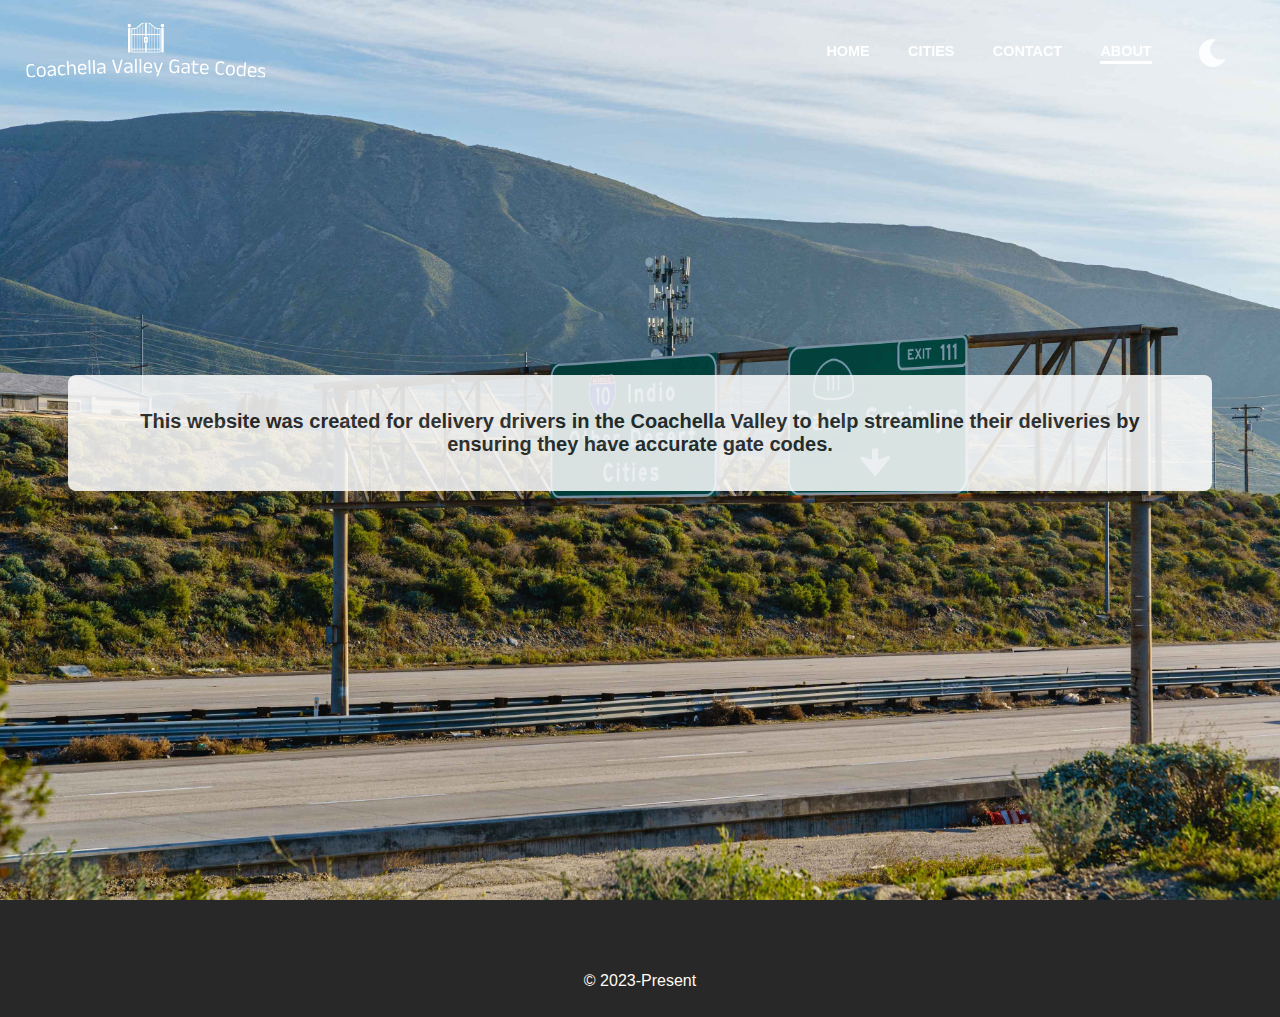
==== commit da894d37: "Update about.html" ====
--- a/about.html
+++ b/about.html
@@ -15,13 +15,13 @@
     <meta property="og:title" content="CV Gate Codes"/>
     <meta property="og:description" content=""/>
     <meta property="og:type" content="website" />
-    <meta property="og:url" content="https://www.mlc-music.com/"/>
+    <meta property="og:url" content="https://www.cvgatecodes.com/"/>
     <meta property="og:image" content="/images/valley.jpg"/>
     <meta property="og:image:secure_url" content="/images/valley.jpg"/>
 
 
     <!-- Preload -->
-    <link rel="preload" as="image" href="images/valleycopy.JPG">
+    <link rel="preload" as="image" href="images/valleycopy.jpg">
     <link rel="preload" as="image" href="images/logowhite.svg">
     <link rel="preload" as="font" type="font/woff2" href="fonts/frank-ruhl-libre-v12-latin-regular.woff2" crossorigin>
     <link rel="preload" as="font" type="font/woff2" href="fonts/montserrat-v24-latin-regular.woff2" crossorigin>
@@ -93,9 +93,9 @@
                 </div>
             </div>
             <picture>
-                <source media="(max-width: 600px)" srcset="../images/valleycopy.JPG">
-                <source media="(min-width: 601px)" srcset="../images/valley.JPG">
-                <img aria-hidden="true" decoding="async" src="images/valley.JPG" alt="new home" width="275" height="132">
+                <source media="(max-width: 600px)" srcset="../images/valleycopy.jpg">
+                <source media="(min-width: 601px)" srcset="../images/valley.jpg">
+                <img aria-hidden="true" decoding="async" src="images/valley.jpg" alt="new home" width="275" height="132">
             </picture>
         </section>
     </main>
@@ -132,4 +132,4 @@
     </script>
 
 </body>
-</html>+</html>
--- a/css/critical.css
+++ b/css/critical.css
@@ -115,7 +115,7 @@
   #hero {
     padding-top: 17.0625em;
     padding-bottom: 19.1875em;
-    background: url("../images/valley.JPG");
+    background: url("../images/valley.jpg");
     background-size: cover;
     background-position: center;
     background-repeat: no-repeat;
@@ -140,7 +140,7 @@
   #hero {
     padding-top: 17.0625em;
     padding-bottom: 19.1875em;
-    background: url("../images/valleycopy.JPG");
+    background: url("../images/valleycopy.jpg");
     background-size: cover;
     background-position: center;
     background-repeat: no-repeat;
